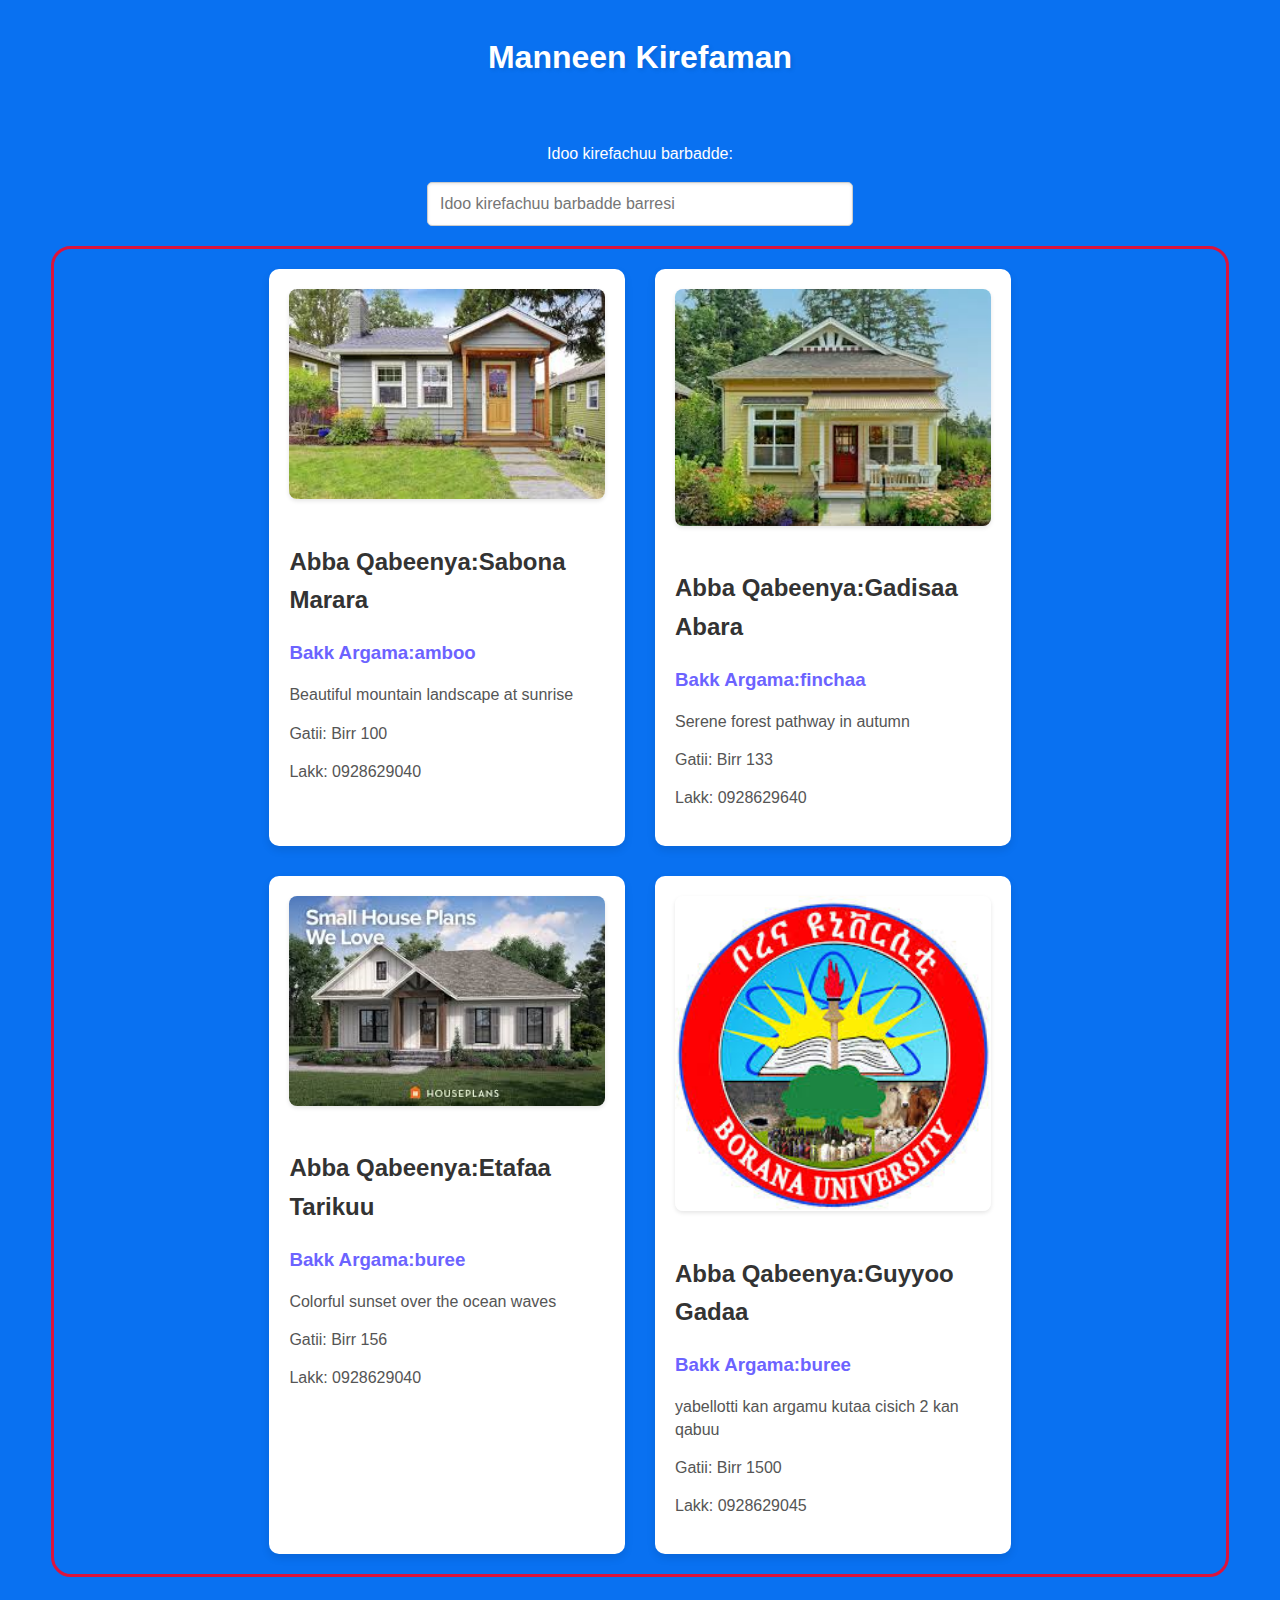
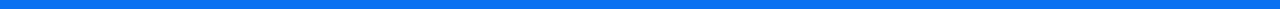
==== index.html @ 8cd9c764 "added" ====
<!DOCTYPE html>  
<html lang="en">  
<head>  
    <meta charset="UTF-8">  
    <meta name="viewport" content="width=device-width, initial-scale=1.0">  
    <title>Mannen Kireefaman</title>  
    <style>  
        body {  
            font-family: 'Arial', sans-serif;  
            background-color: #0971f1;  
            color: #fffdfd;  
            line-height: 1.6;  
            margin: 0;  
            padding: 0;  
            display: flex;  
            flex-direction: column;  
            align-items: center; /* Center content horizontally */  
        }  
        h1 {  
            text-align: center;  
            margin-top: 2rem;  
            color: white; 
            text-shadow: 2px 2px 4px rgba(0, 0, 0, 0.1); /* Subtle text shadow */  
        }  
        #search-container {  
            margin: 20px;  
            width: 90%; /* Adjust width for responsiveness */  
            max-width: 600px; /* Limit maximum width */  
            display: flex;  
            flex-direction: column;  
            align-items: center;  
        }  
        #search-container label {  
            margin-bottom: 0.5rem;  
            font-weight: bold;  
            color: #555;  
        }  
        #place-search {  
            padding: 0.75rem;  
            border: 1px solid #ccc;  
            border-radius: 5px;  
            width: 100%;  
            max-width: 400px;  
            font-size: 1rem;  
            box-shadow: inset 0 1px 3px rgba(0, 0, 0, 0.1);  
            transition: border-color 0.2s ease-in-out, box-shadow 0.2s ease-in-out;  
        }  
        #place-search:focus {  
            border-color: #6c63ff;  
            outline: none;  
            box-shadow: 0 0 5px rgba(108, 99, 255, 0.5);  
        }  
        #content-container {  
            display: flex;  
            flex-wrap: wrap;  
            justify-content: center; /* Distribute items evenly */  
            width: 90%;  
            max-width: 1200px;  
            margin-bottom: 2rem; 
            border: 3px solid crimson; 
            padding: 5px 10px;
            border-radius: 20px;
        }  
        .item-container {  
            background-color: #fff;  
            border-radius: 10px;  
            box-shadow: 0 4px 8px rgba(0, 0, 0, 0.1);  
            margin: 15px;  
            padding: 20px;  
            width: calc(30% - 30px); /* Adjust for spacing, creates three columns */  
            min-width: 300px; /* Ensure a minimum width */  
            transition: transform 0.2s ease-in-out;  
        }  
        .item-container:hover {  
            transform: translateY(-5px);  
            box-shadow: 0 6px 12px rgba(0, 0, 0, 0.15);  
        }  
        .item-image {  
            width: 100%;  
            height: auto;  
            border-radius: 8px;  
            margin-bottom: 1rem;  
            object-fit: cover;   
            box-shadow: 0 2px 4px rgba(0, 0, 0, 0.1);  
        }  
        .item-container h2 {  
            color: #333;  
            margin-bottom: 0.5rem;  
        } 
        label{
            color: white;
        } 
        .item-container h3 {  
            color: #6c63ff; 
            margin-bottom: 0.75rem;  
        }  
        .item-container p {  
            color: #555;  
            line-height: 1.4;  
        }  
        @media (max-width: 768px) {  
            .item-container {  
                width: calc(50% - 30px);   
            }  
        }  
        @media (max-width: 576px) {  
            .item-container {  
                width: 90%;  
            }  
        }   
    </style>  
</head>  
<body>  
    <h1>Manneen Kirefaman</h1>  
    <div id="search-container">  
        <p >Idoo kirefachuu barbadde:</p>  
        <input type="text" id="place-search" placeholder="Idoo kirefachuu barbadde barresi">  
    </div>  
    <div id="content-container"></div>  
    <script>  
        fetch('descriptions.json')  
            .then(response => response.json())  
            .then(data => {  
                let items = data;  
                function generateItemsHtml(items) {  
                    return items.map(item => `  
                        <div class="item-container">  
                            <img class="item-image" src="${item.imagePath}" alt="${item.title}">  
                            <h2> Abba Qabeenya:${item.title}</h2>  
                            <h3> Bakk Argama:${item.place}</h3>  
                            <p>${item.description}</p>  
                            <p>Gatii: Birr ${item.price}</p> 
                            <p>Lakk: ${item.phone} </p>
                        </div>  
                    `).join('');  
                }    
                function renderItems(items) {  
                     document.getElementById('content-container').innerHTML = generateItemsHtml(items);  
                }  
                renderItems(items);  
                document.getElementById('place-search').addEventListener('input', function() {  
                    const searchTerm = this.value.toLowerCase();  
                    const filteredItems = data.filter(item => item.place.toLowerCase().includes(searchTerm));  
                    renderItems(filteredItems);  
                });  
            })  
            .catch(error => console.error('Error loading data:', error));  
    </script>  
</body>  
</html>
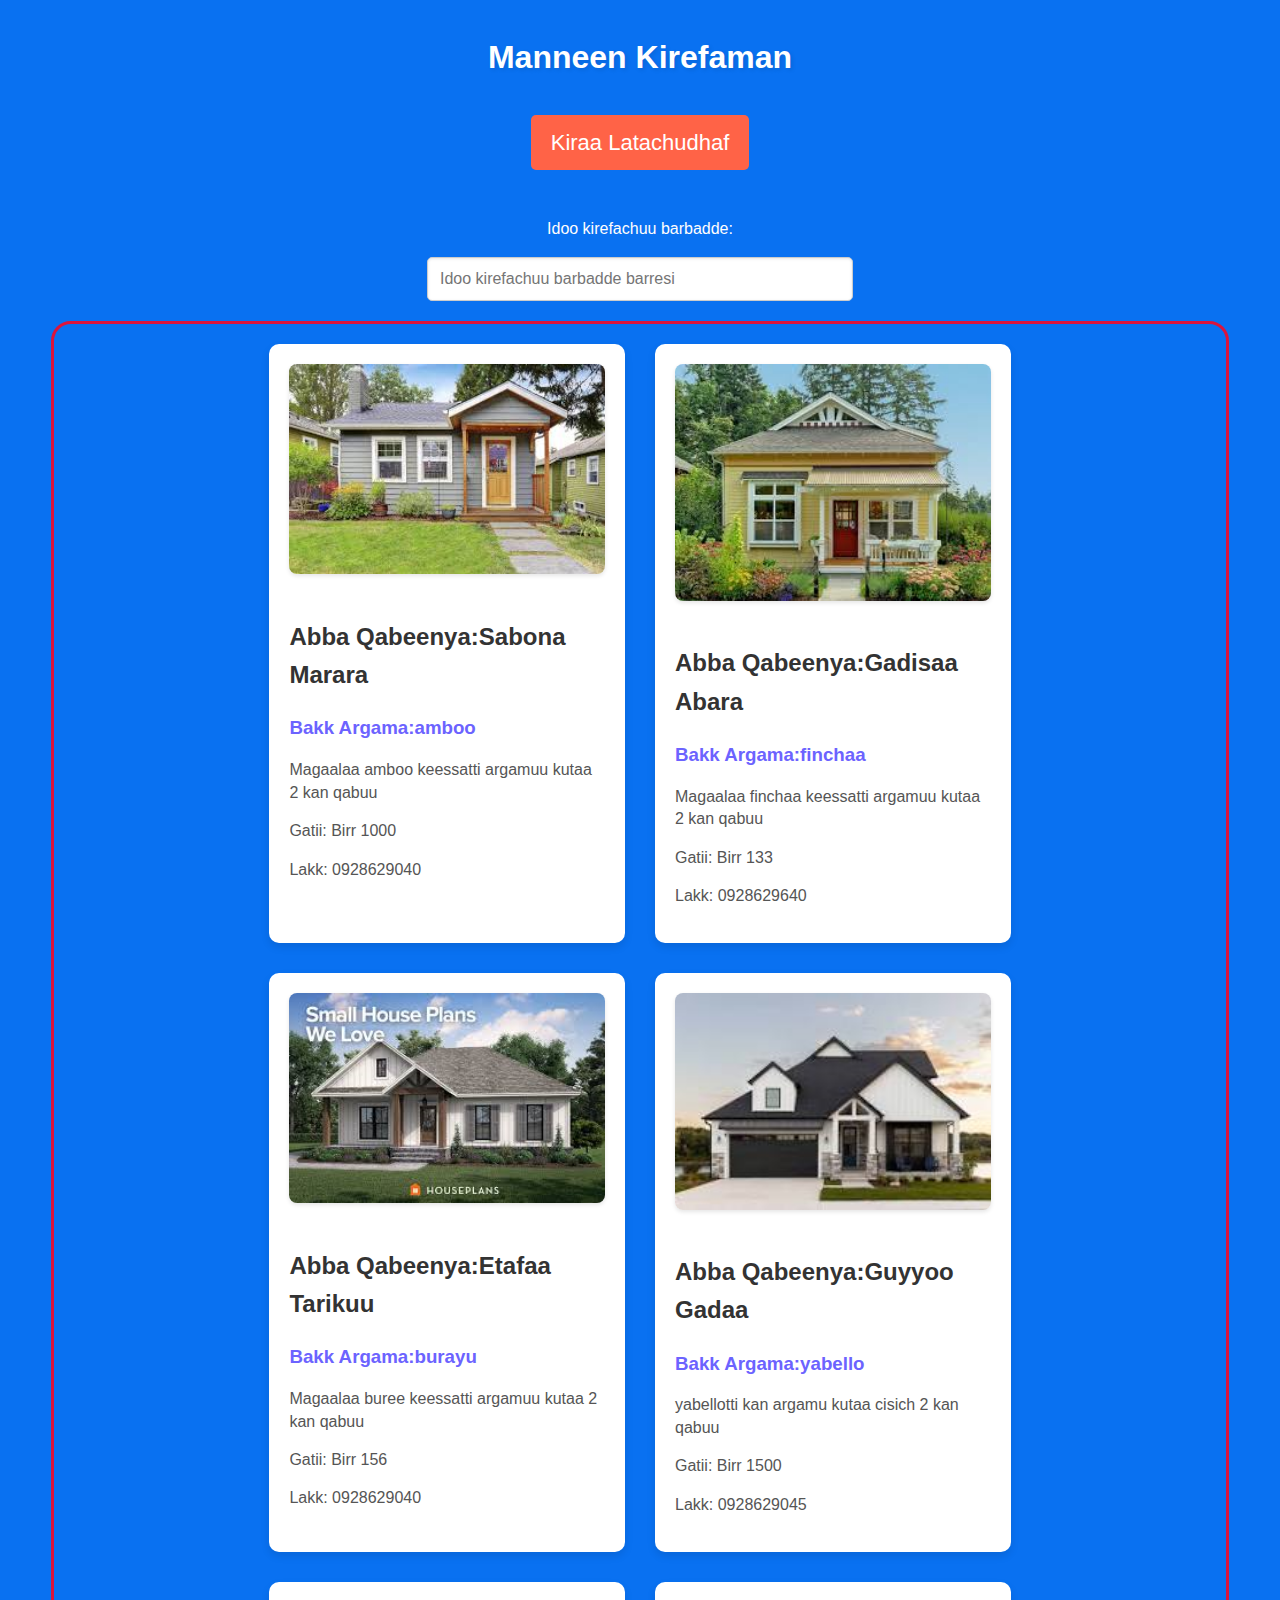
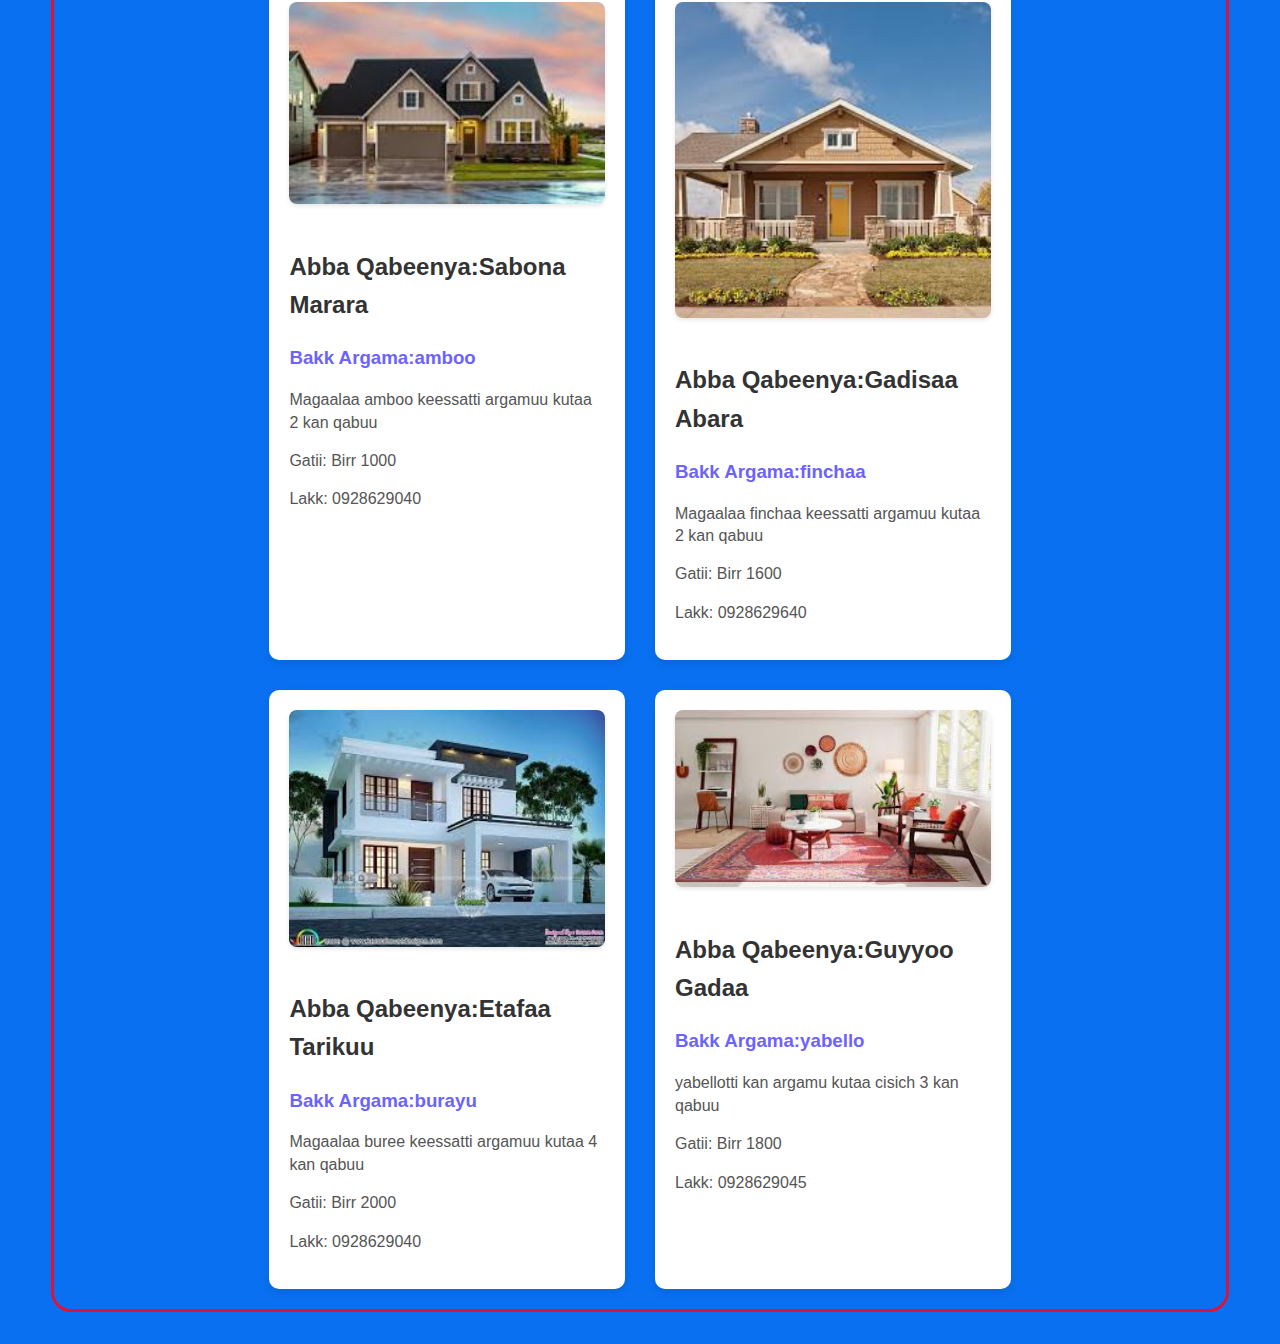
==== commit 97a2c2be: "added" ====
--- a/index.html
+++ b/index.html
@@ -16,6 +16,17 @@
             flex-direction: column;  
             align-items: center; /* Center content horizontally */  
         }  
+        a{
+            background-color: tomato;
+            color: white;
+        text-decoration: none;
+        padding: 10px 20px;
+        border-radius: 5px;
+        margin: 10px;
+        border: none;
+        font-size: 22px;
+
+        }
         h1 {  
             text-align: center;  
             margin-top: 2rem;  
@@ -111,7 +122,8 @@
     </style>  
 </head>  
 <body>  
-    <h1>Manneen Kirefaman</h1>  
+    <h1>Manneen Kirefaman</h1> 
+ <a href="https://forms.gle/74eE5yvAygZg1Eqk9">Kiraa Latachudhaf</a>
     <div id="search-container">  
         <p >Idoo kirefachuu barbadde:</p>  
         <input type="text" id="place-search" placeholder="Idoo kirefachuu barbadde barresi">  
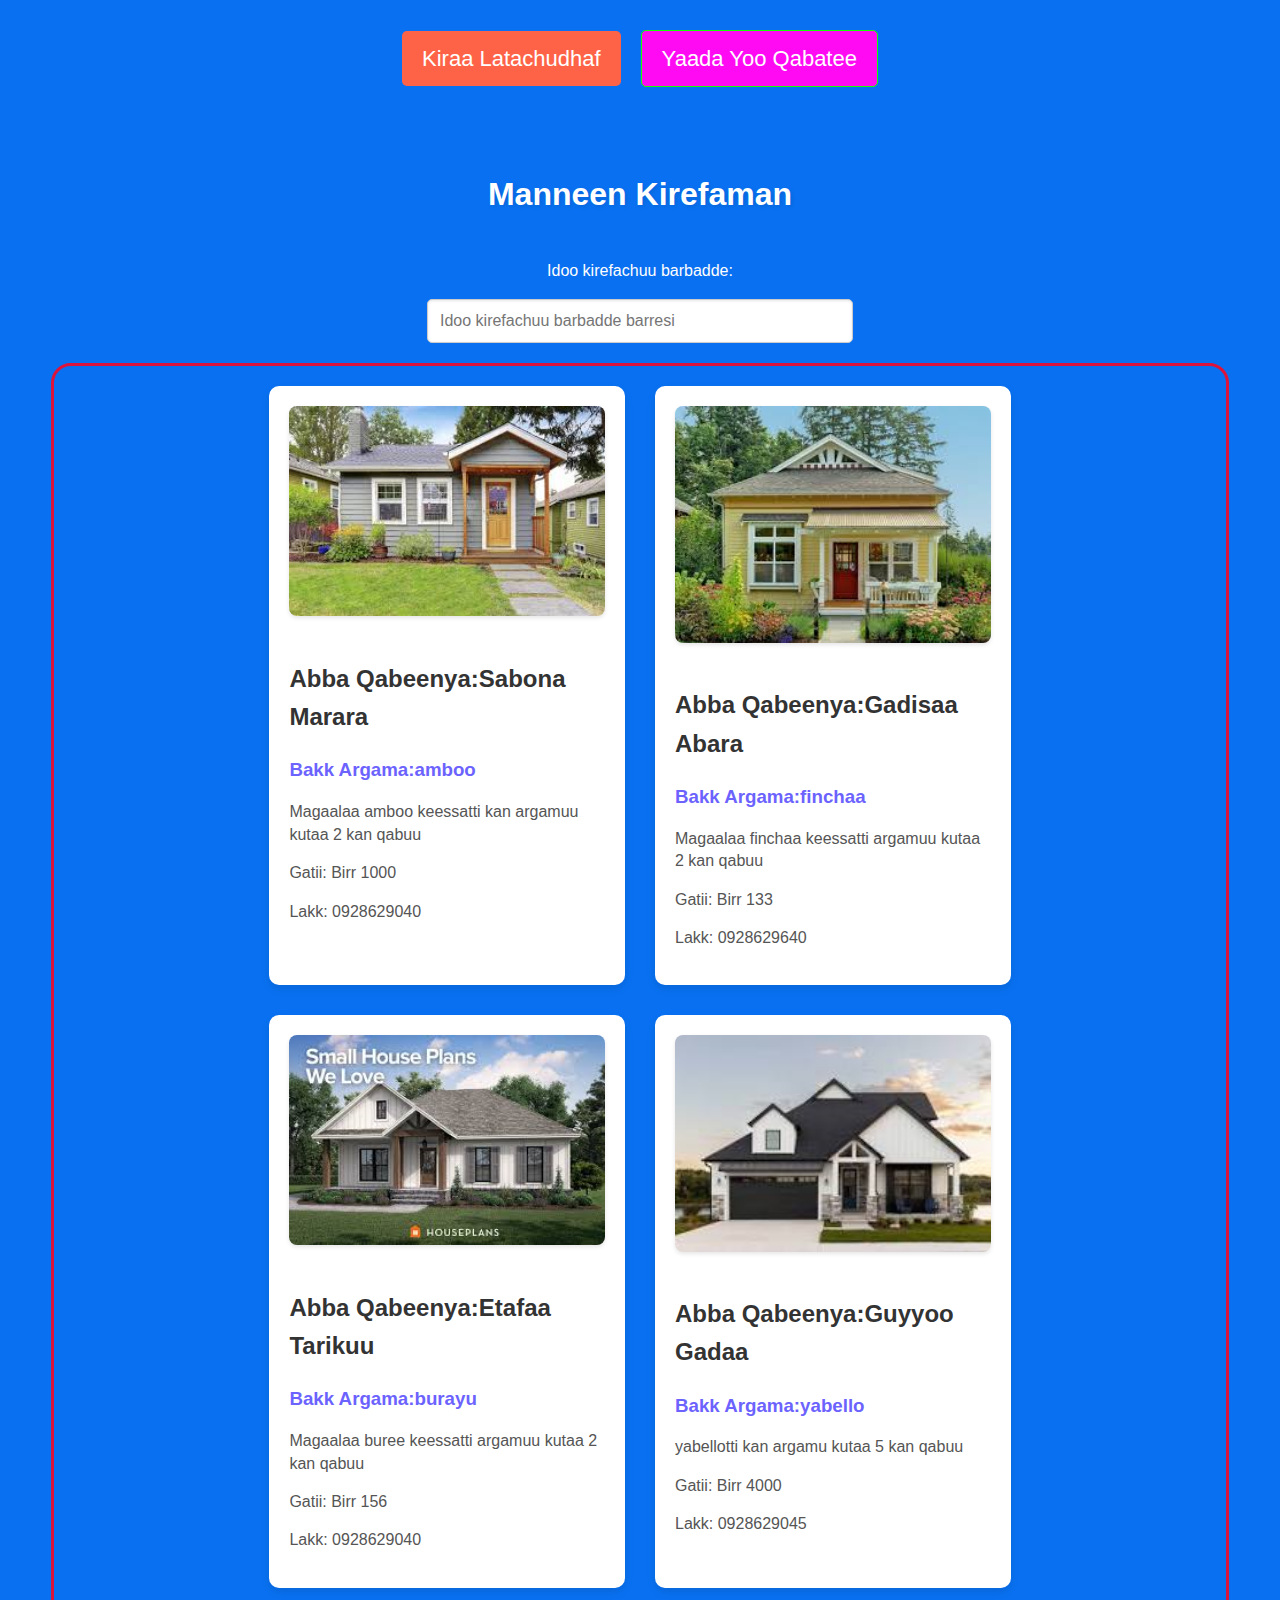
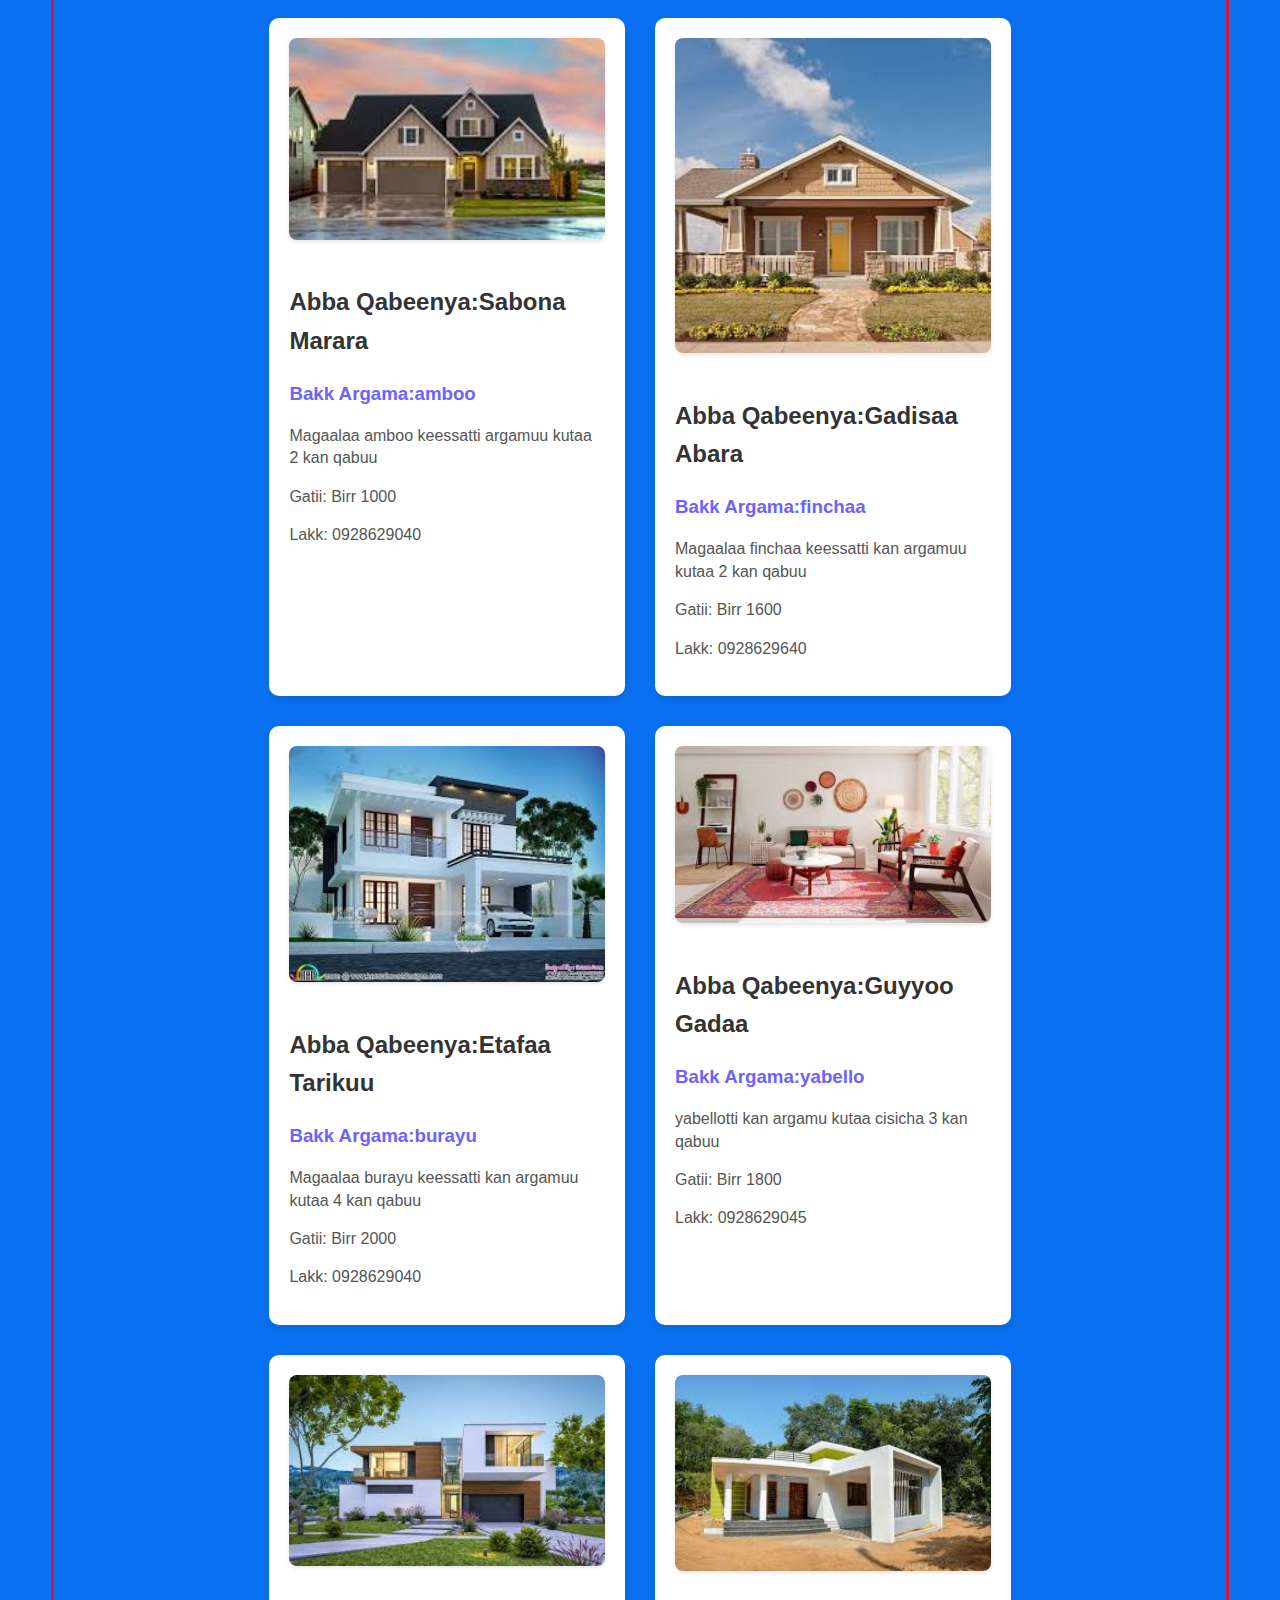
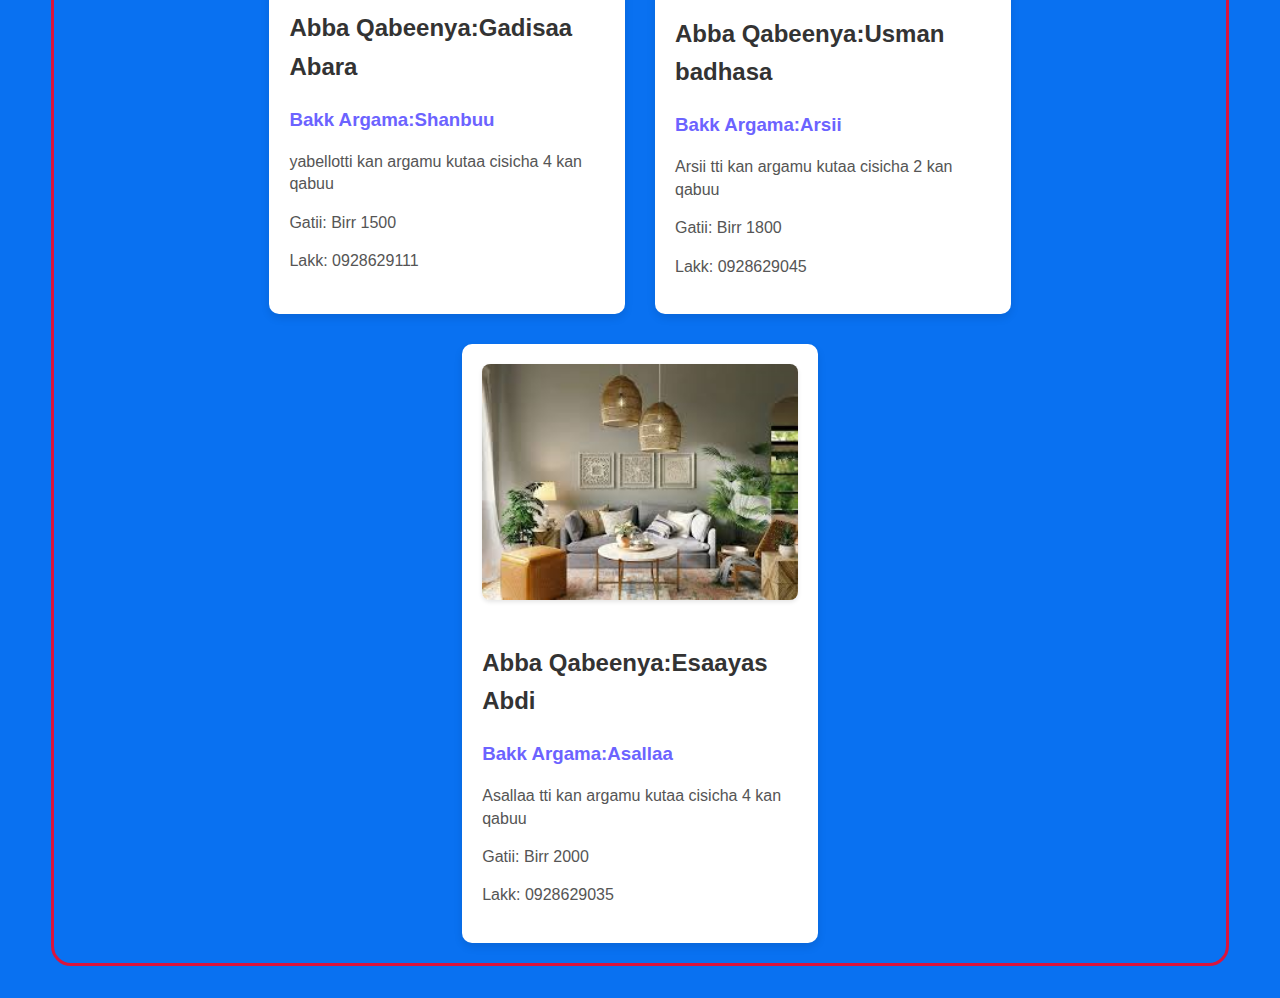
==== commit a9712b9e: "first commit" ====
--- a/index.html
+++ b/index.html
@@ -86,6 +86,27 @@
             transform: translateY(-5px);  
             box-shadow: 0 6px 12px rgba(0, 0, 0, 0.15);  
         }  
+        .yaada{
+            background-color: #ff0af3;
+            color: white;
+            border: 1px solid rgb(22, 255, 5);
+            
+            border-radius: 5px;
+        }   
+        .yaada:hover{
+            background-color: hsl(7, 100%, 52%);
+            color: white;
+            border: 1px solid hsl(53, 100%, 51%);
+            padding: 10px 20px; 
+            border-radius: 20px;
+        } 
+        .list-ittem{
+            display: flex;
+            justify-content: center;
+            align-items: center;
+            margin: 20px;
+
+        }
         .item-image {  
             width: 100%;  
             height: auto;  
@@ -122,9 +143,15 @@
     </style>  
 </head>  
 <body>  
-    <h1>Manneen Kirefaman</h1> 
+   
+    <div class="list-ittem">
+
+    
  <a href="https://forms.gle/74eE5yvAygZg1Eqk9">Kiraa Latachudhaf</a>
+    <a class="yaada" href="contact.html">Yaada Yoo Qabatee</a>
+    </div>
     <div id="search-container">  
+        <h1>Manneen Kirefaman</h1> 
         <p >Idoo kirefachuu barbadde:</p>  
         <input type="text" id="place-search" placeholder="Idoo kirefachuu barbadde barresi">  
     </div>  
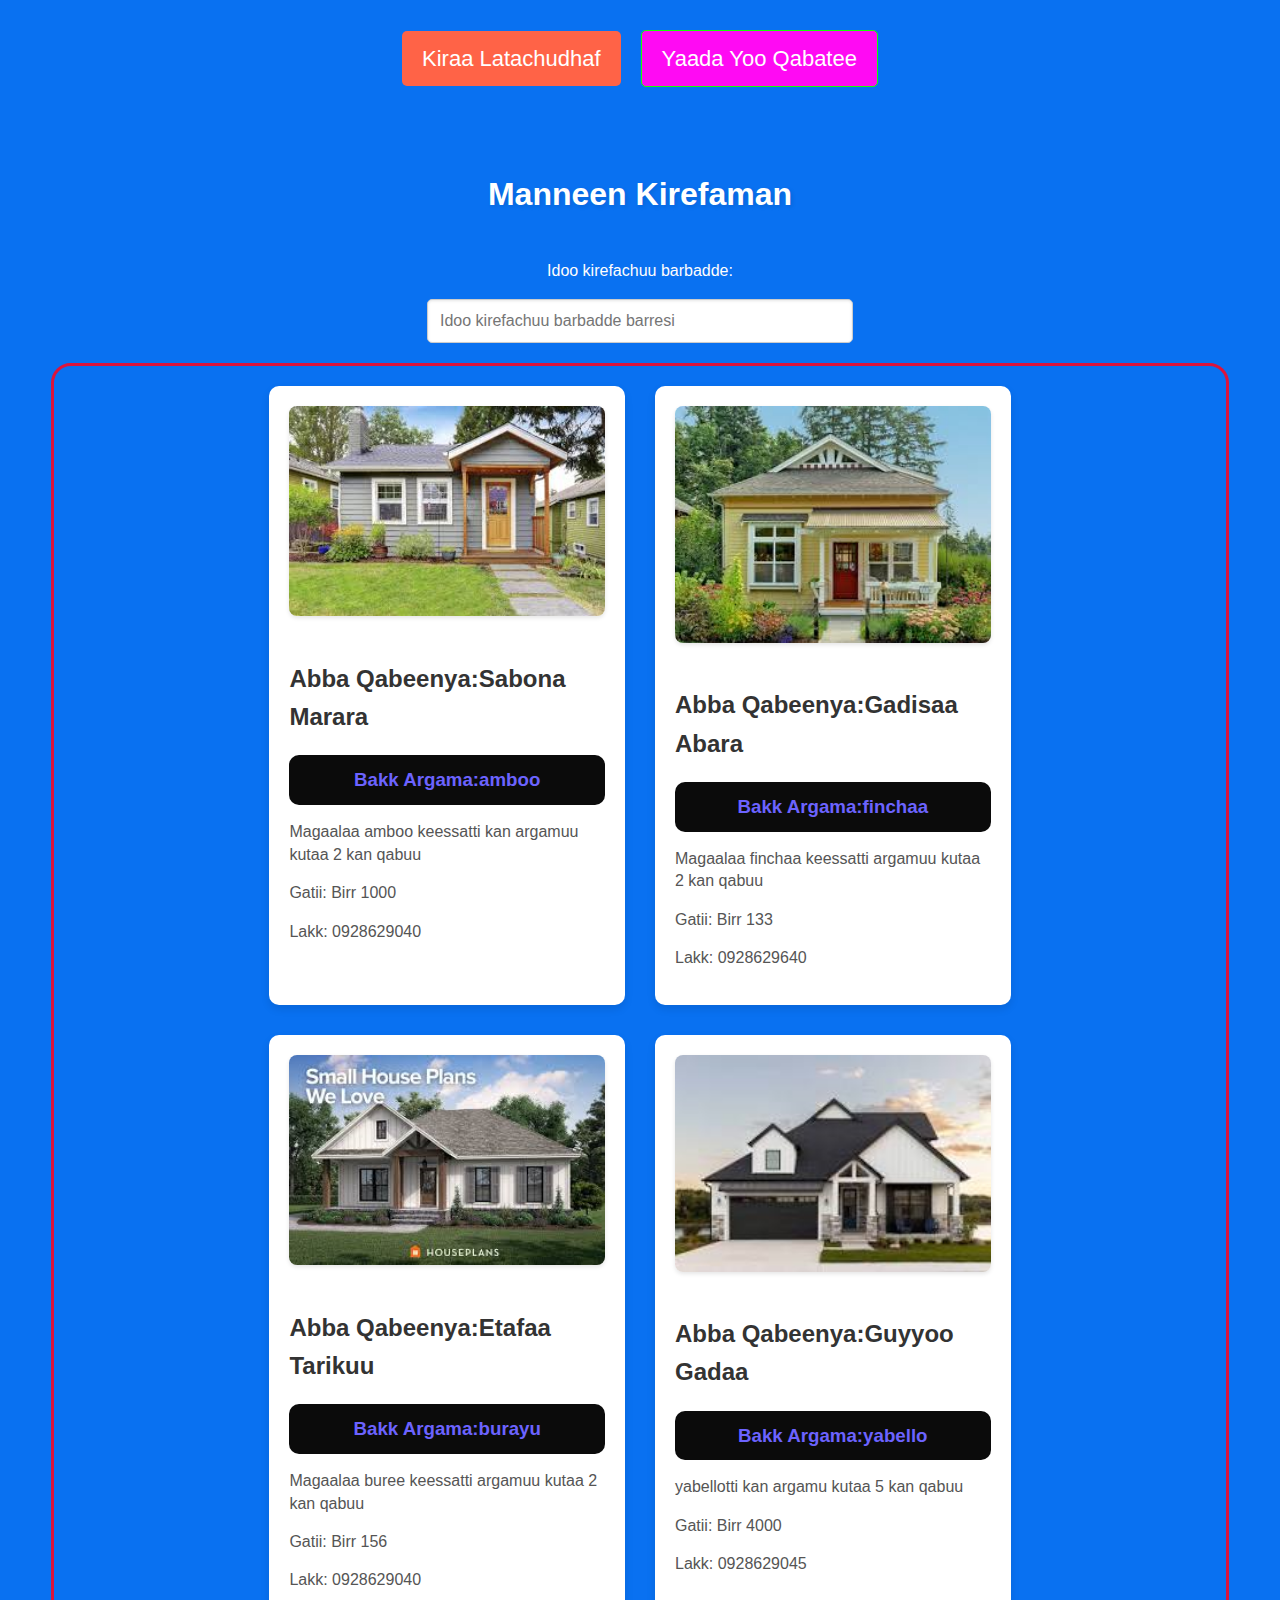
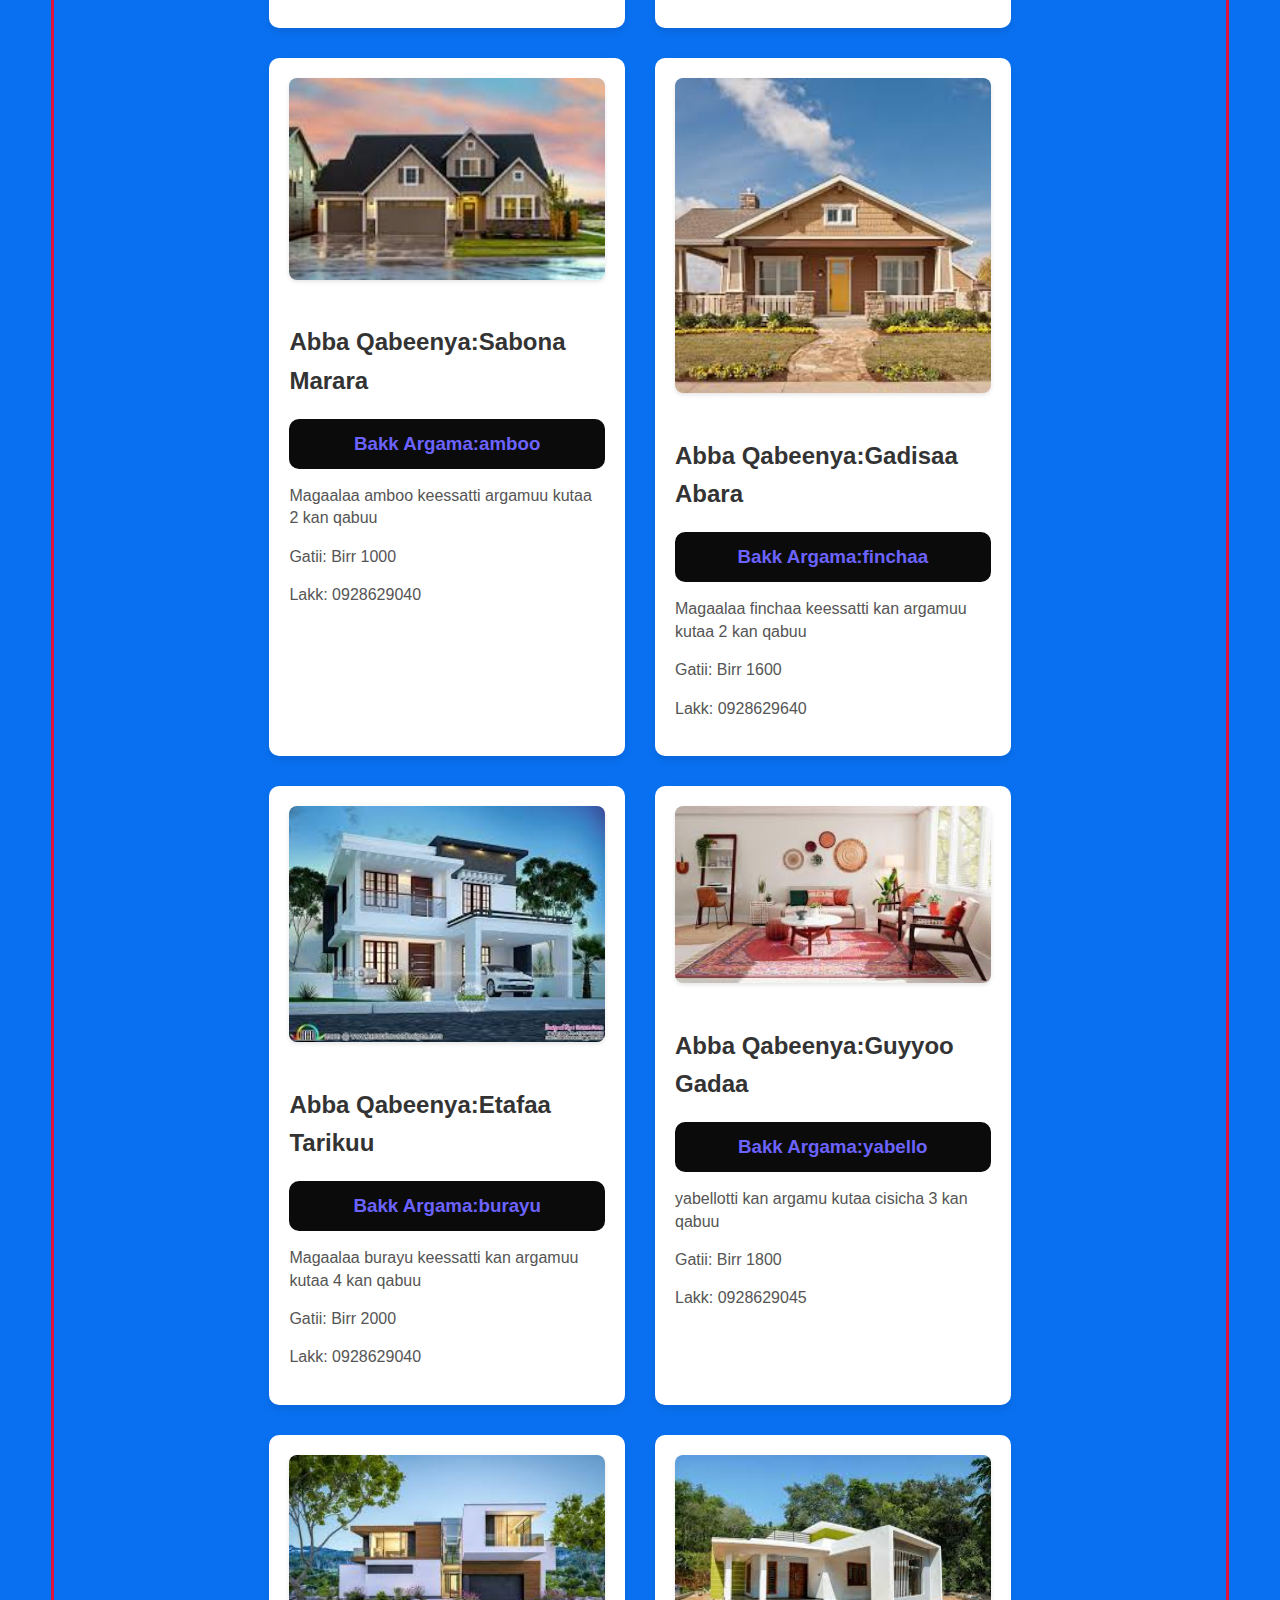
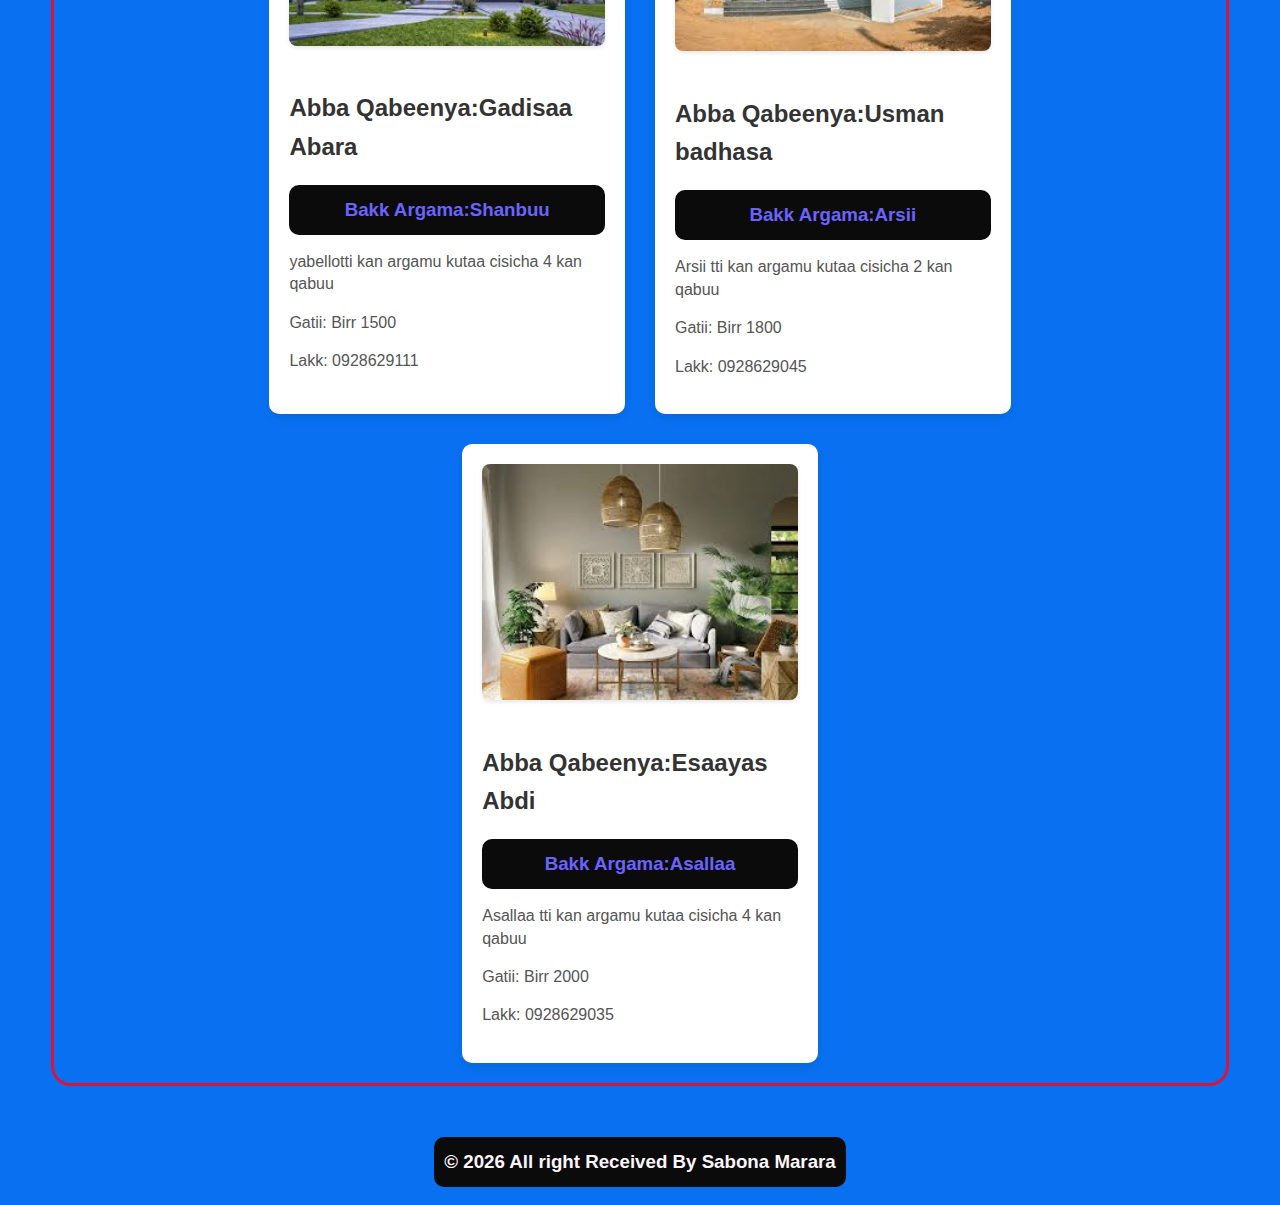
==== commit 8b422b27: "first commit" ====
--- a/index.html
+++ b/index.html
@@ -1,168 +1,194 @@
-<!DOCTYPE html>  
-<html lang="en">  
-<head>  
-    <meta charset="UTF-8">  
-    <meta name="viewport" content="width=device-width, initial-scale=1.0">  
-    <title>Mannen Kireefaman</title>  
-    <style>  
-        body {  
-            font-family: 'Arial', sans-serif;  
-            background-color: #0971f1;  
-            color: #fffdfd;  
-            line-height: 1.6;  
-            margin: 0;  
-            padding: 0;  
-            display: flex;  
-            flex-direction: column;  
-            align-items: center; /* Center content horizontally */  
-        }  
-        a{
-            background-color: tomato;
-            color: white;
+<!DOCTYPE html>
+<html lang="en">
+  <head>
+    <meta charset="UTF-8" />
+    <meta name="viewport" content="width=device-width, initial-scale=1.0" />
+    <title>Mannen Kireefaman</title>
+    <style>
+      body {
+        font-family: "Arial", sans-serif;
+        background-color: #0971f1;
+        color: #fffdfd;
+        line-height: 1.6;
+        margin: 0;
+        padding: 0;
+        display: flex;
+        flex-direction: column;
+        align-items: center; /* Center content horizontally */
+      }
+      a {
+        background-color: tomato;
+        color: white;
         text-decoration: none;
         padding: 10px 20px;
         border-radius: 5px;
         margin: 10px;
         border: none;
         font-size: 22px;
+      }
+      h1 {
+        text-align: center;
+        margin-top: 2rem;
+        color: white;
+        text-shadow: 2px 2px 4px rgba(0, 0, 0, 0.1); /* Subtle text shadow */
+      }
+      #search-container {
+        margin: 20px;
+        width: 90%; /* Adjust width for responsiveness */
+        max-width: 600px; /* Limit maximum width */
+        display: flex;
+        flex-direction: column;
+        align-items: center;
+      }
+      #search-container label {
+        margin-bottom: 0.5rem;
+        font-weight: bold;
+        color: #555;
+      }
+      #place-search {
+        padding: 0.75rem;
+        border: 1px solid #ccc;
+        border-radius: 5px;
+        width: 100%;
+        max-width: 400px;
+        font-size: 1rem;
+        box-shadow: inset 0 1px 3px rgba(0, 0, 0, 0.1);
+        transition: border-color 0.2s ease-in-out, box-shadow 0.2s ease-in-out;
+      }
+      #place-search:focus {
+        border-color: #6c63ff;
+        outline: none;
+        box-shadow: 0 0 5px rgba(108, 99, 255, 0.5);
+      }
+      #content-container {
+        display: flex;
+        flex-wrap: wrap;
+        justify-content: center; /* Distribute items evenly */
+        width: 90%;
+        max-width: 1200px;
+        margin-bottom: 2rem;
+        border: 3px solid crimson;
+        padding: 5px 10px;
+        border-radius: 20px;
+      }
+      .item-container {
+        background-color: #fff;
+        border-radius: 10px;
+        box-shadow: 0 4px 8px rgba(0, 0, 0, 0.1);
+        margin: 15px;
+        padding: 20px;
+        width: calc(30% - 30px); /* Adjust for spacing, creates three columns */
+        min-width: 300px; /* Ensure a minimum width */
+        transition: transform 0.2s ease-in-out;
+      }
+      .item-container:hover {
+        transform: translateY(-5px);
+        box-shadow: 0 6px 12px rgba(0, 0, 0, 0.15);
+      }
+      .yaada {
+        background-color: #ff0af3;
+        color: white;
+        border: 1px solid rgb(22, 255, 5);
 
-        }
-        h1 {  
-            text-align: center;  
-            margin-top: 2rem;  
-            color: white; 
-            text-shadow: 2px 2px 4px rgba(0, 0, 0, 0.1); /* Subtle text shadow */  
-        }  
-        #search-container {  
-            margin: 20px;  
-            width: 90%; /* Adjust width for responsiveness */  
-            max-width: 600px; /* Limit maximum width */  
-            display: flex;  
-            flex-direction: column;  
-            align-items: center;  
-        }  
-        #search-container label {  
-            margin-bottom: 0.5rem;  
-            font-weight: bold;  
-            color: #555;  
-        }  
-        #place-search {  
-            padding: 0.75rem;  
-            border: 1px solid #ccc;  
-            border-radius: 5px;  
-            width: 100%;  
-            max-width: 400px;  
-            font-size: 1rem;  
-            box-shadow: inset 0 1px 3px rgba(0, 0, 0, 0.1);  
-            transition: border-color 0.2s ease-in-out, box-shadow 0.2s ease-in-out;  
-        }  
-        #place-search:focus {  
-            border-color: #6c63ff;  
-            outline: none;  
-            box-shadow: 0 0 5px rgba(108, 99, 255, 0.5);  
-        }  
-        #content-container {  
-            display: flex;  
-            flex-wrap: wrap;  
-            justify-content: center; /* Distribute items evenly */  
-            width: 90%;  
-            max-width: 1200px;  
-            margin-bottom: 2rem; 
-            border: 3px solid crimson; 
-            padding: 5px 10px;
-            border-radius: 20px;
-        }  
-        .item-container {  
-            background-color: #fff;  
-            border-radius: 10px;  
-            box-shadow: 0 4px 8px rgba(0, 0, 0, 0.1);  
-            margin: 15px;  
-            padding: 20px;  
-            width: calc(30% - 30px); /* Adjust for spacing, creates three columns */  
-            min-width: 300px; /* Ensure a minimum width */  
-            transition: transform 0.2s ease-in-out;  
-        }  
-        .item-container:hover {  
-            transform: translateY(-5px);  
-            box-shadow: 0 6px 12px rgba(0, 0, 0, 0.15);  
-        }  
-        .yaada{
-            background-color: #ff0af3;
-            color: white;
-            border: 1px solid rgb(22, 255, 5);
-            
-            border-radius: 5px;
-        }   
-        .yaada:hover{
-            background-color: hsl(7, 100%, 52%);
-            color: white;
-            border: 1px solid hsl(53, 100%, 51%);
-            padding: 10px 20px; 
-            border-radius: 20px;
-        } 
-        .list-ittem{
-            display: flex;
-            justify-content: center;
-            align-items: center;
-            margin: 20px;
-
-        }
-        .item-image {  
-            width: 100%;  
-            height: auto;  
-            border-radius: 8px;  
-            margin-bottom: 1rem;  
-            object-fit: cover;   
-            box-shadow: 0 2px 4px rgba(0, 0, 0, 0.1);  
-        }  
-        .item-container h2 {  
-            color: #333;  
-            margin-bottom: 0.5rem;  
-        } 
-        label{
-            color: white;
-        } 
-        .item-container h3 {  
-            color: #6c63ff; 
-            margin-bottom: 0.75rem;  
-        }  
-        .item-container p {  
-            color: #555;  
-            line-height: 1.4;  
-        }  
-        @media (max-width: 768px) {  
-            .item-container {  
-                width: calc(50% - 30px);   
-            }  
-        }  
-        @media (max-width: 576px) {  
-            .item-container {  
-                width: 90%;  
-            }  
-        }   
-    </style>  
-</head>  
-<body>  
-   
+        border-radius: 5px;
+      }
+      .yaada:hover {
+        background-color: hsl(7, 100%, 52%);
+        color: white;
+        border: 1px solid hsl(53, 100%, 51%);
+        padding: 10px 20px;
+        border-radius: 20px;
+      }
+      .list-ittem {
+        display: flex;
+        justify-content: center;
+        align-items: center;
+        margin: 20px;
+      }
+      .item-image {
+        width: 100%;
+        height: auto;
+        border-radius: 8px;
+        margin-bottom: 1rem;
+        object-fit: cover;
+        box-shadow: 0 2px 4px rgba(0, 0, 0, 0.1);
+      }
+      .item-container h2 {
+        color: #333;
+        margin-bottom: 0.5rem;
+      }
+      label {
+        color: white;
+      }
+      .item-container h3 {
+        color: #6c63ff;
+        margin-bottom: 0.75rem;
+      }
+      h3{
+        color: rgb(253, 245, 253);
+        text-align: center;
+        background-color: #0b0b0b;
+        padding: 10px 10px;
+        border-radius: 10px;
+      }
+      .item-container p {
+        color: #555;
+        line-height: 1.4;
+      }
+      @media (max-width: 768px) {
+        .item-container {
+          width: calc(50% - 30px);
+        }
+      }
+      @media (max-width: 576px) {
+        .item-container {
+          width: 90%;
+        }
+        .list-ittem a {
+       
+          gap: 10px;
+          margin: 0;
+         
+          font-family: 16px;
+          padding: 0;
+          border: 1px solid #ff0af3;
+        }
+        .list-ittem a:hover {
+          margin: 0;
+          font-family: 16px;
+          padding: 0;
+          border: 1px solid #0aff27;
+          color: white;
+        }
+      }
+    </style>
+  </head>
+  <body>
     <div class="list-ittem">
-
-    
- <a href="https://forms.gle/74eE5yvAygZg1Eqk9">Kiraa Latachudhaf</a>
-    <a class="yaada" href="contact.html">Yaada Yoo Qabatee</a>
+      <a href="https://forms.gle/74eE5yvAygZg1Eqk9">Kiraa Latachudhaf</a>
+      <a class="yaada" href="contact.html">Yaada Yoo Qabatee</a>
     </div>
-    <div id="search-container">  
-        <h1>Manneen Kirefaman</h1> 
-        <p >Idoo kirefachuu barbadde:</p>  
-        <input type="text" id="place-search" placeholder="Idoo kirefachuu barbadde barresi">  
-    </div>  
-    <div id="content-container"></div>  
-    <script>  
-        fetch('descriptions.json')  
-            .then(response => response.json())  
-            .then(data => {  
-                let items = data;  
-                function generateItemsHtml(items) {  
-                    return items.map(item => `  
+    <div id="search-container">
+      <h1>Manneen Kirefaman</h1>
+      <p>Idoo kirefachuu barbadde:</p>
+      <input
+        type="text"
+        id="place-search"
+        placeholder="Idoo kirefachuu barbadde barresi"
+      />
+    </div>
+    <div id="content-container"></div>
+    <h3 id="year"></h3>
+    <script>
+        document.getElementById("year").innerHTML = "&copy; " + new Date().getFullYear() + " All right Received By Sabona Marara";
+      fetch("descriptions.json")
+        .then((response) => response.json())
+        .then((data) => {
+          let items = data;
+          function generateItemsHtml(items) {
+            return items
+              .map(
+                (item) => `  
                         <div class="item-container">  
                             <img class="item-image" src="${item.imagePath}" alt="${item.title}">  
                             <h2> Abba Qabeenya:${item.title}</h2>  
@@ -171,19 +197,26 @@
                             <p>Gatii: Birr ${item.price}</p> 
                             <p>Lakk: ${item.phone} </p>
                         </div>  
-                    `).join('');  
-                }    
-                function renderItems(items) {  
-                     document.getElementById('content-container').innerHTML = generateItemsHtml(items);  
-                }  
-                renderItems(items);  
-                document.getElementById('place-search').addEventListener('input', function() {  
-                    const searchTerm = this.value.toLowerCase();  
-                    const filteredItems = data.filter(item => item.place.toLowerCase().includes(searchTerm));  
-                    renderItems(filteredItems);  
-                });  
-            })  
-            .catch(error => console.error('Error loading data:', error));  
-    </script>  
-</body>  
-</html>  +                    `
+              )
+              .join("");
+          }
+          function renderItems(items) {
+            document.getElementById("content-container").innerHTML =
+              generateItemsHtml(items);
+          }
+          renderItems(items);
+          document
+            .getElementById("place-search")
+            .addEventListener("input", function () {
+              const searchTerm = this.value.toLowerCase();
+              const filteredItems = data.filter((item) =>
+                item.place.toLowerCase().includes(searchTerm)
+              );
+              renderItems(filteredItems);
+            });
+        })
+        .catch((error) => console.error("Error loading data:", error));
+    </script>
+  </body>
+</html>
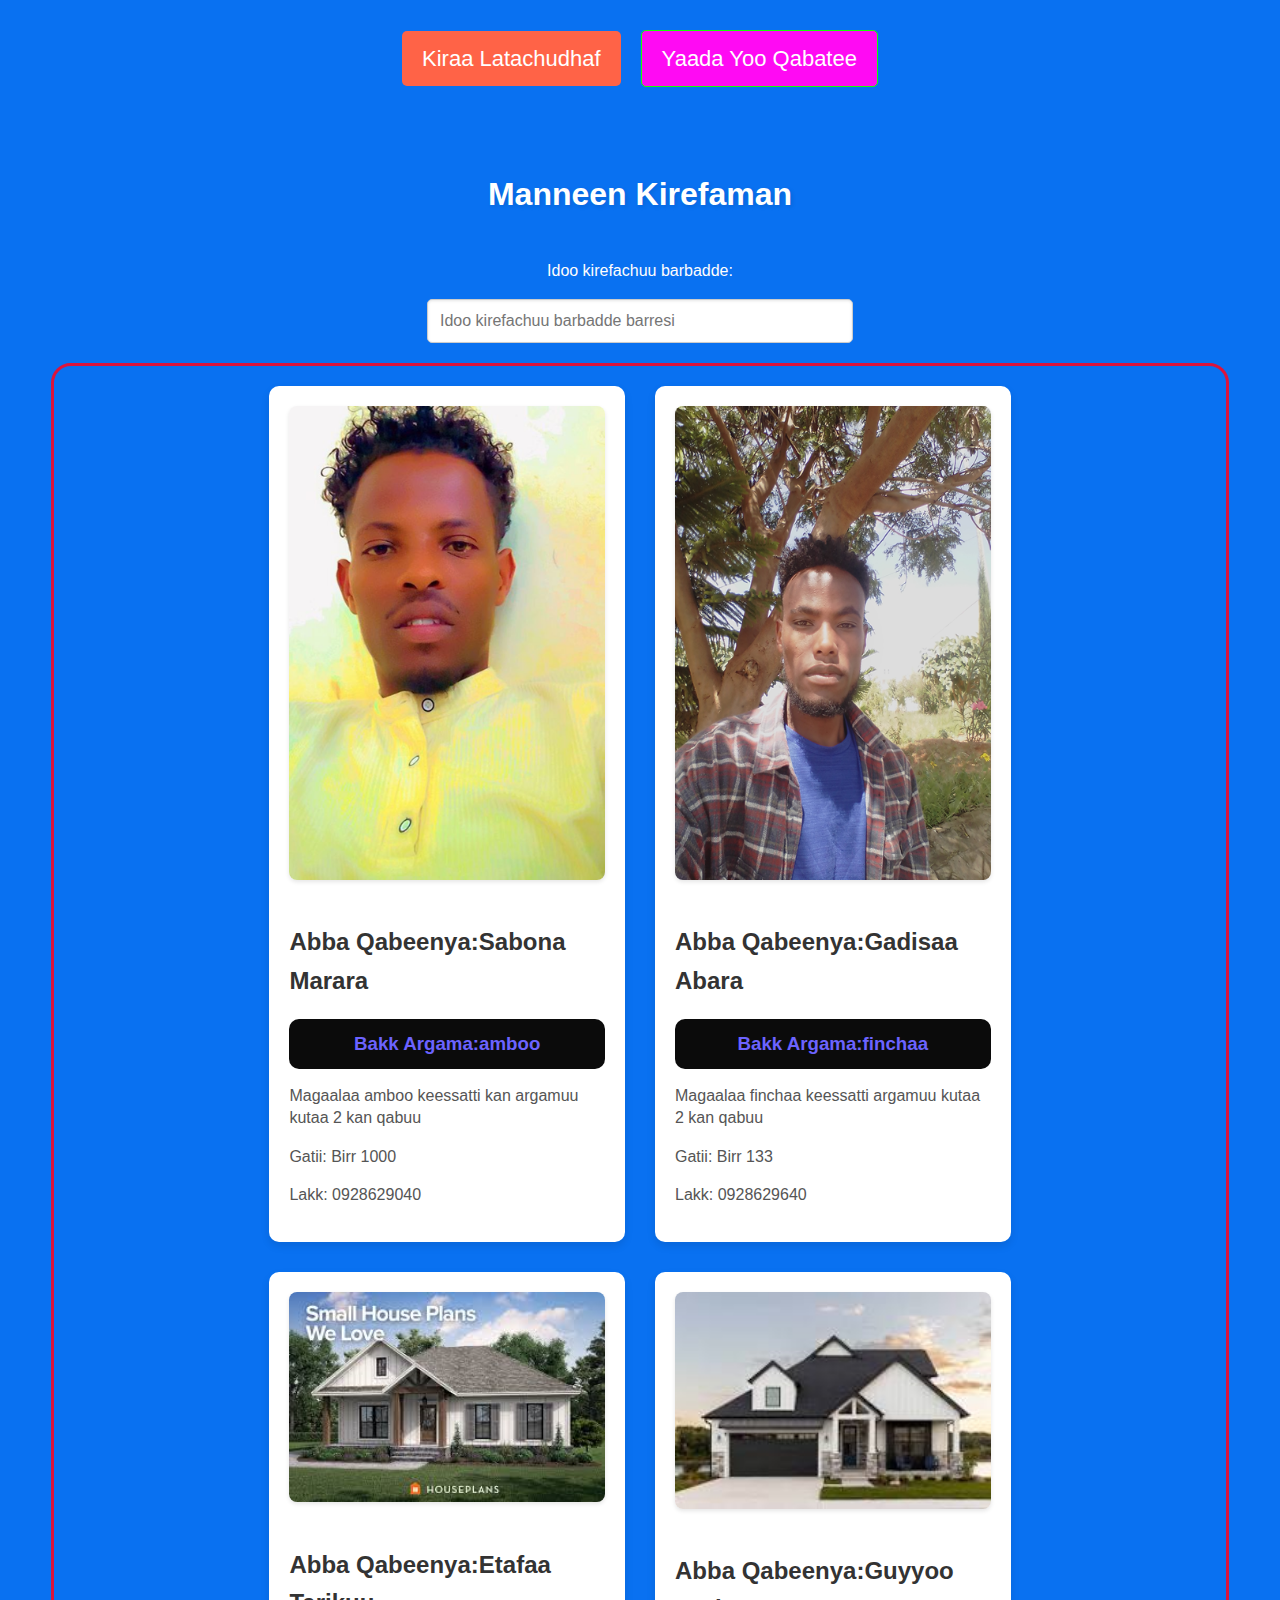
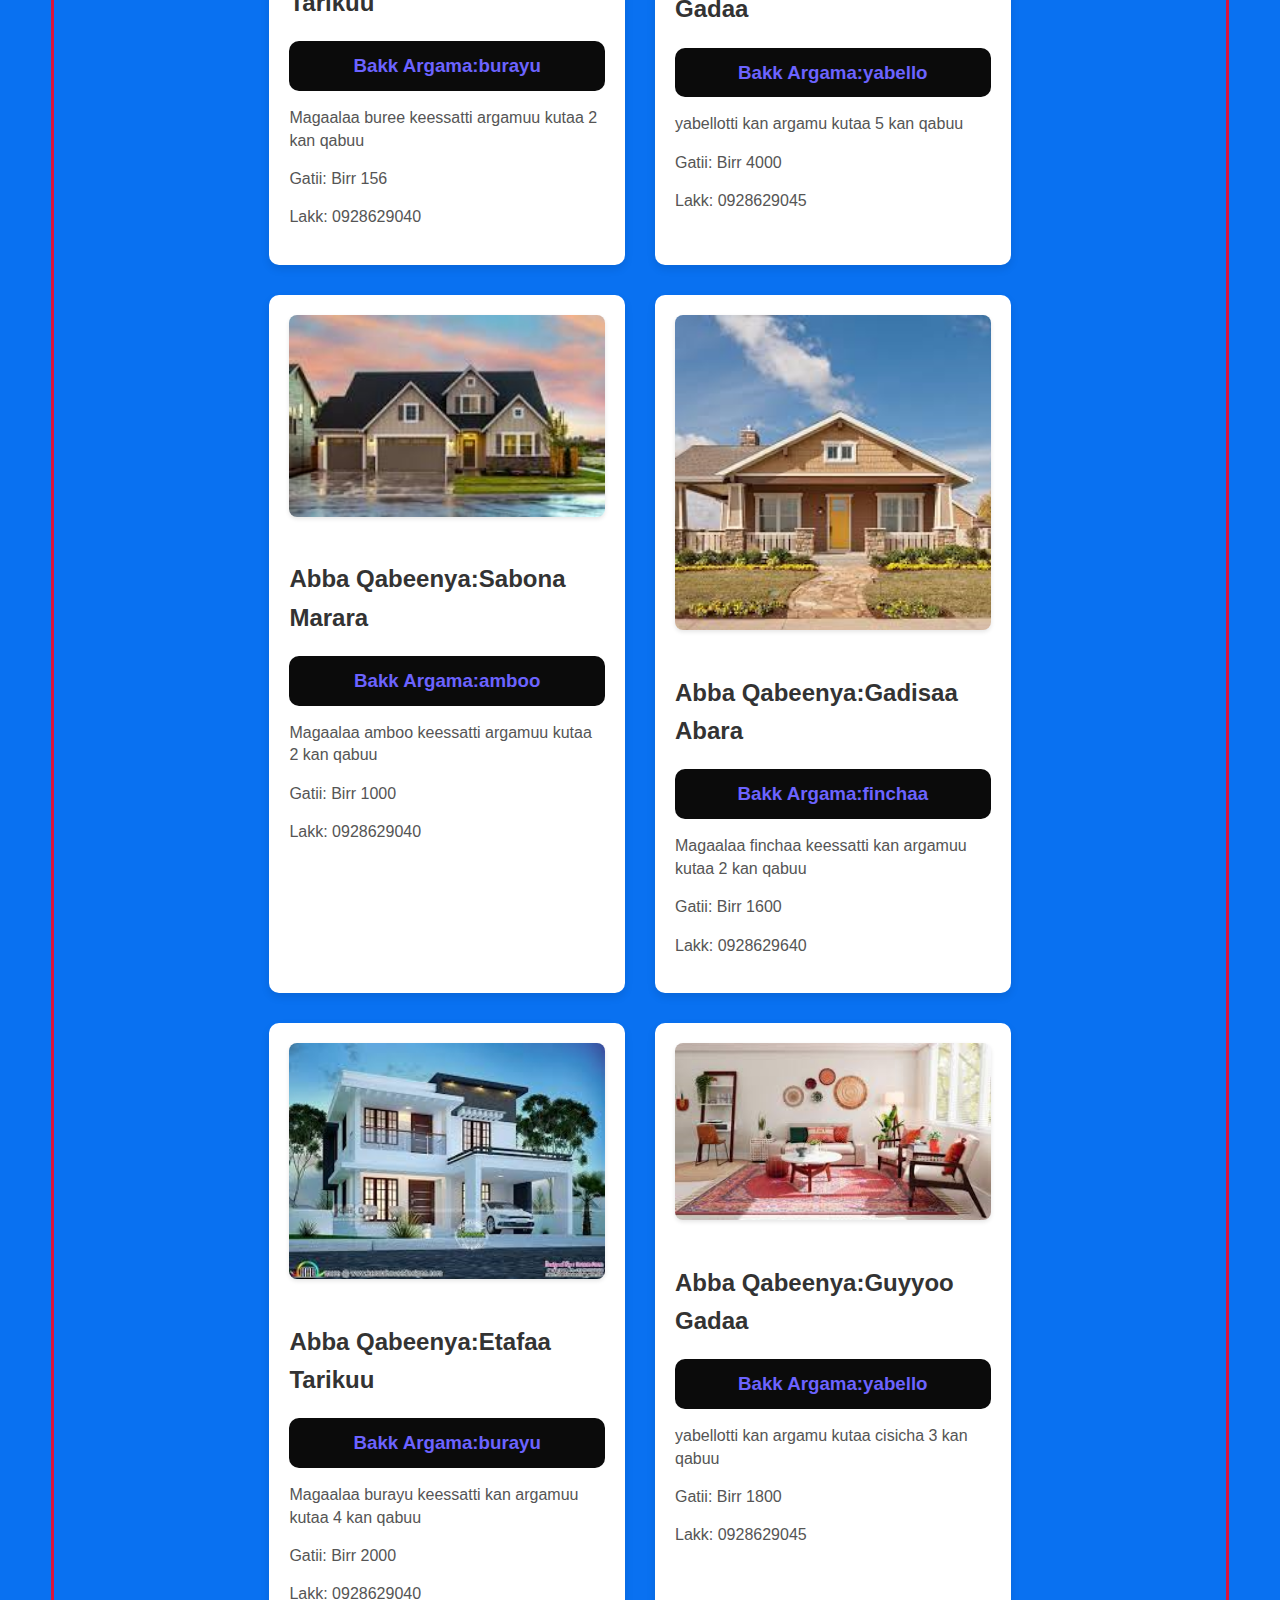
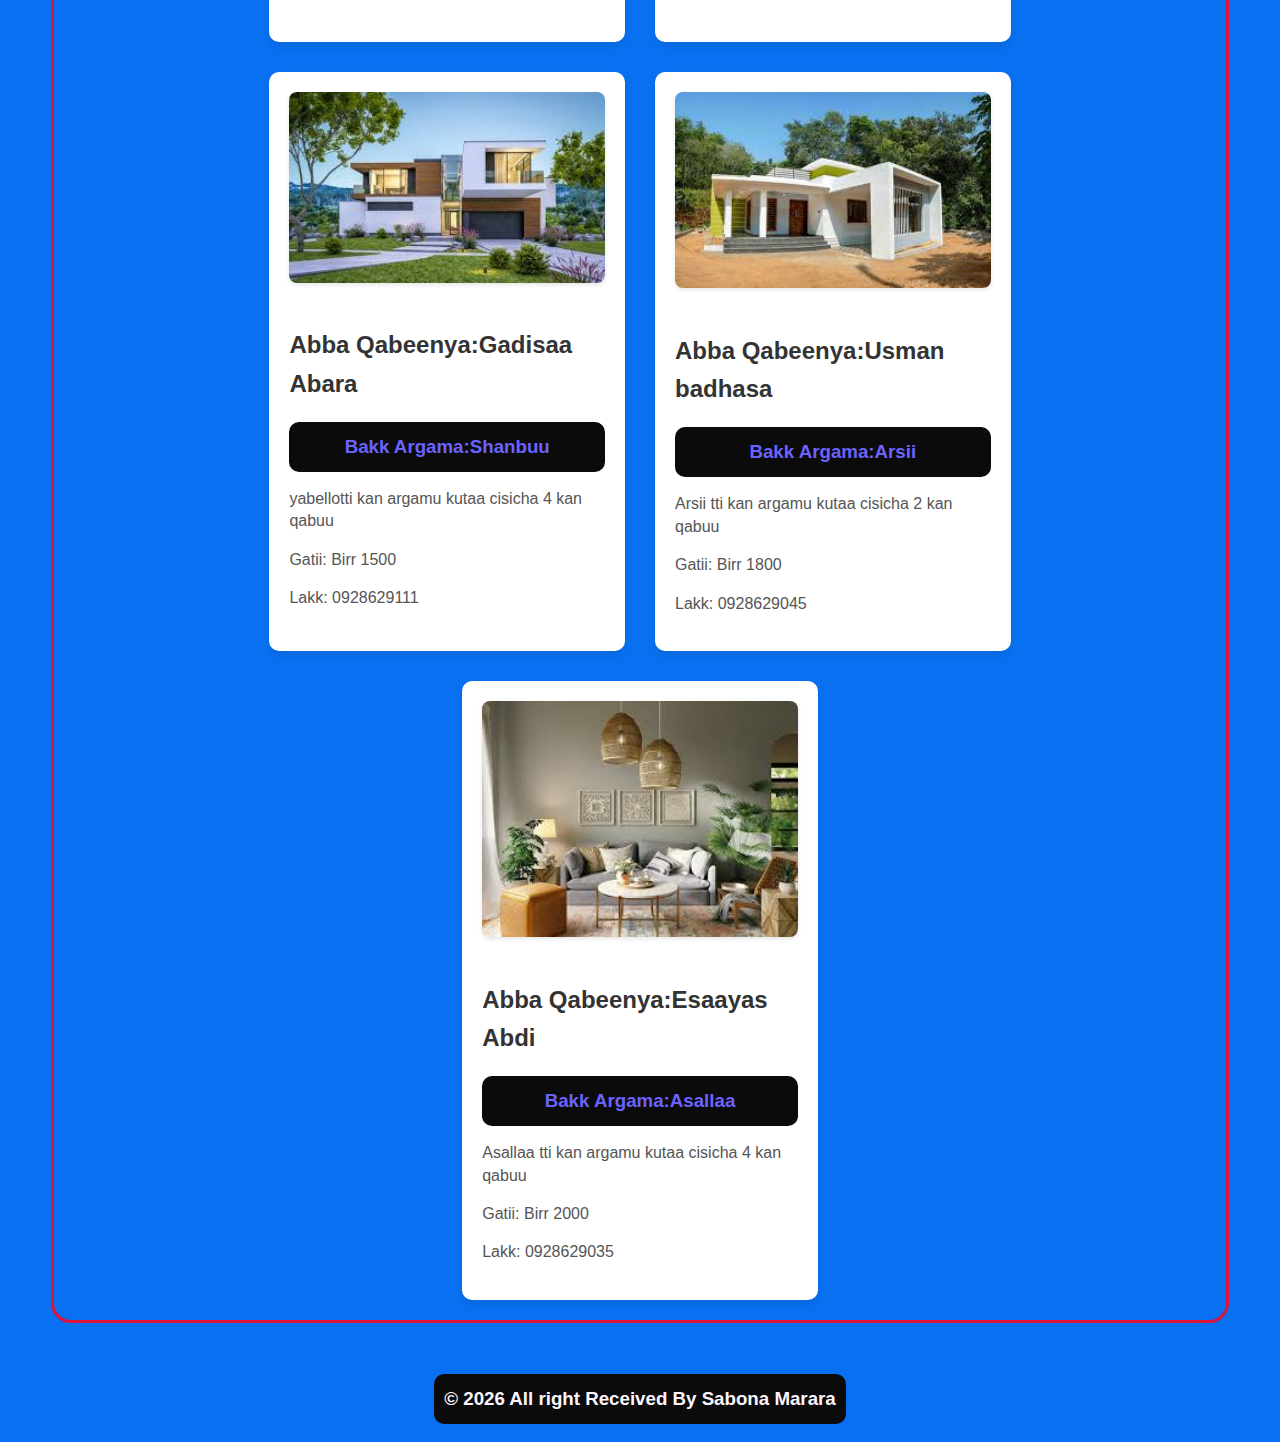
==== commit 65862814: "first commit" ====
--- a/index.html
+++ b/index.html
@@ -4,164 +4,8 @@
     <meta charset="UTF-8" />
     <meta name="viewport" content="width=device-width, initial-scale=1.0" />
     <title>Mannen Kireefaman</title>
-    <style>
-      body {
-        font-family: "Arial", sans-serif;
-        background-color: #0971f1;
-        color: #fffdfd;
-        line-height: 1.6;
-        margin: 0;
-        padding: 0;
-        display: flex;
-        flex-direction: column;
-        align-items: center; /* Center content horizontally */
-      }
-      a {
-        background-color: tomato;
-        color: white;
-        text-decoration: none;
-        padding: 10px 20px;
-        border-radius: 5px;
-        margin: 10px;
-        border: none;
-        font-size: 22px;
-      }
-      h1 {
-        text-align: center;
-        margin-top: 2rem;
-        color: white;
-        text-shadow: 2px 2px 4px rgba(0, 0, 0, 0.1); /* Subtle text shadow */
-      }
-      #search-container {
-        margin: 20px;
-        width: 90%; /* Adjust width for responsiveness */
-        max-width: 600px; /* Limit maximum width */
-        display: flex;
-        flex-direction: column;
-        align-items: center;
-      }
-      #search-container label {
-        margin-bottom: 0.5rem;
-        font-weight: bold;
-        color: #555;
-      }
-      #place-search {
-        padding: 0.75rem;
-        border: 1px solid #ccc;
-        border-radius: 5px;
-        width: 100%;
-        max-width: 400px;
-        font-size: 1rem;
-        box-shadow: inset 0 1px 3px rgba(0, 0, 0, 0.1);
-        transition: border-color 0.2s ease-in-out, box-shadow 0.2s ease-in-out;
-      }
-      #place-search:focus {
-        border-color: #6c63ff;
-        outline: none;
-        box-shadow: 0 0 5px rgba(108, 99, 255, 0.5);
-      }
-      #content-container {
-        display: flex;
-        flex-wrap: wrap;
-        justify-content: center; /* Distribute items evenly */
-        width: 90%;
-        max-width: 1200px;
-        margin-bottom: 2rem;
-        border: 3px solid crimson;
-        padding: 5px 10px;
-        border-radius: 20px;
-      }
-      .item-container {
-        background-color: #fff;
-        border-radius: 10px;
-        box-shadow: 0 4px 8px rgba(0, 0, 0, 0.1);
-        margin: 15px;
-        padding: 20px;
-        width: calc(30% - 30px); /* Adjust for spacing, creates three columns */
-        min-width: 300px; /* Ensure a minimum width */
-        transition: transform 0.2s ease-in-out;
-      }
-      .item-container:hover {
-        transform: translateY(-5px);
-        box-shadow: 0 6px 12px rgba(0, 0, 0, 0.15);
-      }
-      .yaada {
-        background-color: #ff0af3;
-        color: white;
-        border: 1px solid rgb(22, 255, 5);
-
-        border-radius: 5px;
-      }
-      .yaada:hover {
-        background-color: hsl(7, 100%, 52%);
-        color: white;
-        border: 1px solid hsl(53, 100%, 51%);
-        padding: 10px 20px;
-        border-radius: 20px;
-      }
-      .list-ittem {
-        display: flex;
-        justify-content: center;
-        align-items: center;
-        margin: 20px;
-      }
-      .item-image {
-        width: 100%;
-        height: auto;
-        border-radius: 8px;
-        margin-bottom: 1rem;
-        object-fit: cover;
-        box-shadow: 0 2px 4px rgba(0, 0, 0, 0.1);
-      }
-      .item-container h2 {
-        color: #333;
-        margin-bottom: 0.5rem;
-      }
-      label {
-        color: white;
-      }
-      .item-container h3 {
-        color: #6c63ff;
-        margin-bottom: 0.75rem;
-      }
-      h3{
-        color: rgb(253, 245, 253);
-        text-align: center;
-        background-color: #0b0b0b;
-        padding: 10px 10px;
-        border-radius: 10px;
-      }
-      .item-container p {
-        color: #555;
-        line-height: 1.4;
-      }
-      @media (max-width: 768px) {
-        .item-container {
-          width: calc(50% - 30px);
-        }
-      }
-      @media (max-width: 576px) {
-        .item-container {
-          width: 90%;
-        }
-        .list-ittem a {
-       
-          gap: 10px;
-          margin: 0;
-         
-          font-family: 16px;
-          padding: 0;
-          border: 1px solid #ff0af3;
-        }
-        .list-ittem a:hover {
-          margin: 0;
-          font-family: 16px;
-          padding: 0;
-          border: 1px solid #0aff27;
-          color: white;
-        }
-      }
-    </style>
+    <link rel="stylesheet" href="index.css" />
+    <link rel="stylesheet" href="https://fonts.googleapis.com/css?family=Roboto:300,400,500,700&display=swap" />
   </head>
   <body>
     <div class="list-ittem">
@@ -180,7 +24,10 @@
     <div id="content-container"></div>
     <h3 id="year"></h3>
     <script>
-        document.getElementById("year").innerHTML = "&copy; " + new Date().getFullYear() + " All right Received By Sabona Marara";
+      document.getElementById("year").innerHTML =
+        "&copy; " +
+        new Date().getFullYear() +
+        " All right Received By Sabona Marara";
       fetch("descriptions.json")
         .then((response) => response.json())
         .then((data) => {
--- a/index.css
+++ b/index.css
@@ -0,0 +1,155 @@
+body {
+    font-family: "Arial", sans-serif;
+    background-color: #0971f1;
+    color: #fffdfd;
+    line-height: 1.6;
+    margin: 0;
+    padding: 0;
+    display: flex;
+    flex-direction: column;
+    align-items: center; /* Center content horizontally */
+  }
+  a {
+    background-color: tomato;
+    color: white;
+    text-decoration: none;
+    padding: 10px 20px;
+    border-radius: 5px;
+    margin: 10px;
+    border: none;
+    font-size: 22px;
+  }
+  h1 {
+    text-align: center;
+    margin-top: 2rem;
+    color: white;
+    text-shadow: 2px 2px 4px rgba(0, 0, 0, 0.1); /* Subtle text shadow */
+  }
+  #search-container {
+    margin: 20px;
+    width: 90%; /* Adjust width for responsiveness */
+    max-width: 600px; /* Limit maximum width */
+    display: flex;
+    flex-direction: column;
+    align-items: center;
+  }
+  #search-container label {
+    margin-bottom: 0.5rem;
+    font-weight: bold;
+    color: #555;
+  }
+  #place-search {
+    padding: 0.75rem;
+    border: 1px solid #ccc;
+    border-radius: 5px;
+    width: 100%;
+    max-width: 400px;
+    font-size: 1rem;
+    box-shadow: inset 0 1px 3px rgba(0, 0, 0, 0.1);
+    transition: border-color 0.2s ease-in-out, box-shadow 0.2s ease-in-out;
+  }
+  #place-search:focus {
+    border-color: #6c63ff;
+    outline: none;
+    box-shadow: 0 0 5px rgba(108, 99, 255, 0.5);
+  }
+  #content-container {
+    display: flex;
+    flex-wrap: wrap;
+    justify-content: center; /* Distribute items evenly */
+    width: 90%;
+    max-width: 1200px;
+    margin-bottom: 2rem;
+    border: 3px solid crimson;
+    padding: 5px 10px;
+    border-radius: 20px;
+  }
+  .item-container {
+    background-color: #fff;
+    border-radius: 10px;
+    box-shadow: 0 4px 8px rgba(0, 0, 0, 0.1);
+    margin: 15px;
+    padding: 20px;
+    width: calc(30% - 30px); /* Adjust for spacing, creates three columns */
+    min-width: 300px; /* Ensure a minimum width */
+    transition: transform 0.2s ease-in-out;
+  }
+  .item-container:hover {
+    transform: translateY(-5px);
+    box-shadow: 0 6px 12px rgba(0, 0, 0, 0.15);
+  }
+  .yaada {
+    background-color: #ff0af3;
+    color: white;
+    border: 1px solid rgb(22, 255, 5);
+
+    border-radius: 5px;
+  }
+  .yaada:hover {
+    background-color: hsl(7, 100%, 52%);
+    color: white;
+    border: 1px solid hsl(53, 100%, 51%);
+    padding: 10px 20px;
+    border-radius: 20px;
+  }
+  .list-ittem {
+    display: flex;
+    justify-content: center;
+    align-items: center;
+    margin: 20px;
+  }
+  .item-image {
+    width: 100%;
+    height: auto;
+    border-radius: 8px;
+    margin-bottom: 1rem;
+    object-fit: cover;
+    box-shadow: 0 2px 4px rgba(0, 0, 0, 0.1);
+  }
+  .item-container h2 {
+    color: #333;
+    margin-bottom: 0.5rem;
+  }
+  label {
+    color: white;
+  }
+  .item-container h3 {
+    color: #6c63ff;
+    margin-bottom: 0.75rem;
+  }
+  h3 {
+    color: rgb(253, 245, 253);
+    text-align: center;
+    background-color: #0b0b0b;
+    padding: 10px 10px;
+    border-radius: 10px;
+  }
+  .item-container p {
+    color: #555;
+    line-height: 1.4;
+  }
+  @media (max-width: 768px) {
+    .item-container {
+      width: calc(50% - 30px);
+    }
+  }
+  @media (max-width: 576px) {
+    .item-container {
+      width: 90%;
+    }
+    .list-ittem a {
+      gap: 10px;
+      margin: 0;
+
+      font-family: 16px;
+      padding: 0;
+      border: 1px solid #ff0af3;
+    }
+    .list-ittem a:hover {
+      margin: 0;
+      font-family: 16px;
+      padding: 0;
+      border: 1px solid #0aff27;
+      color: white;
+    }
+  }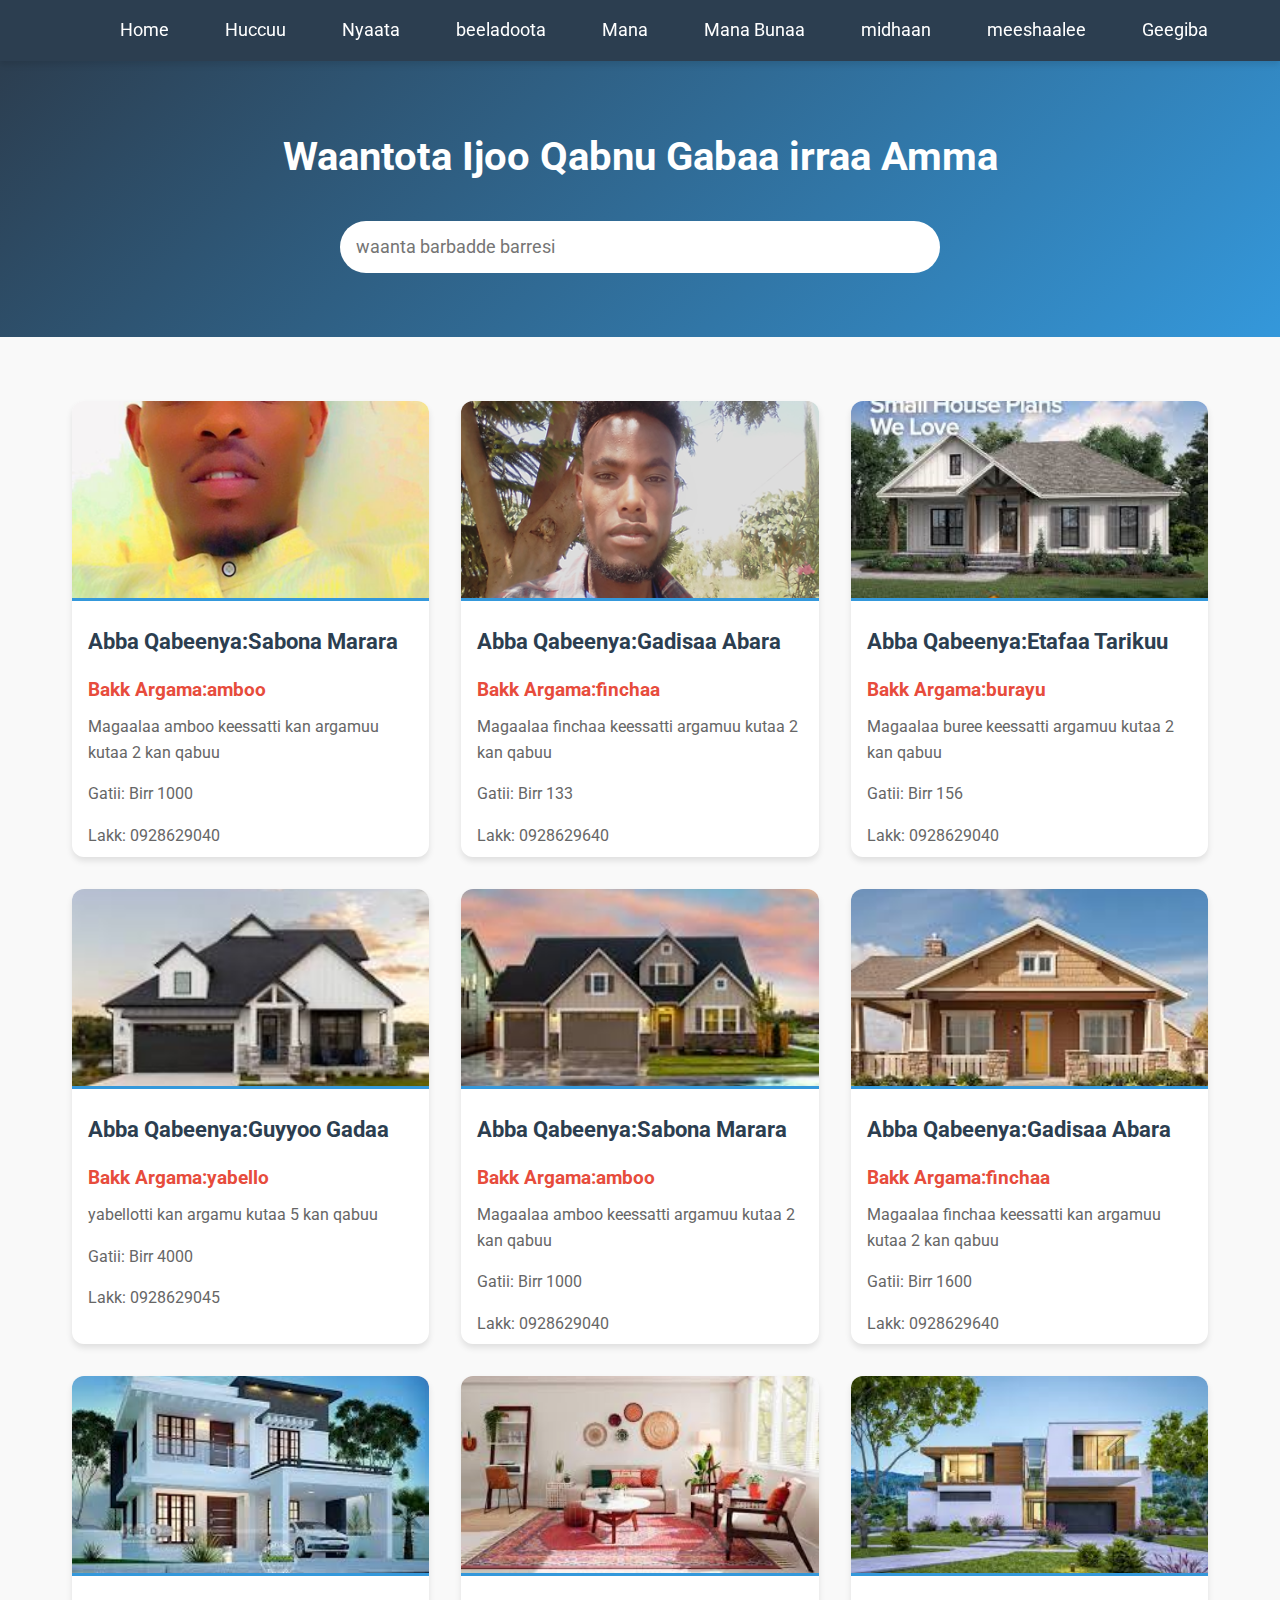
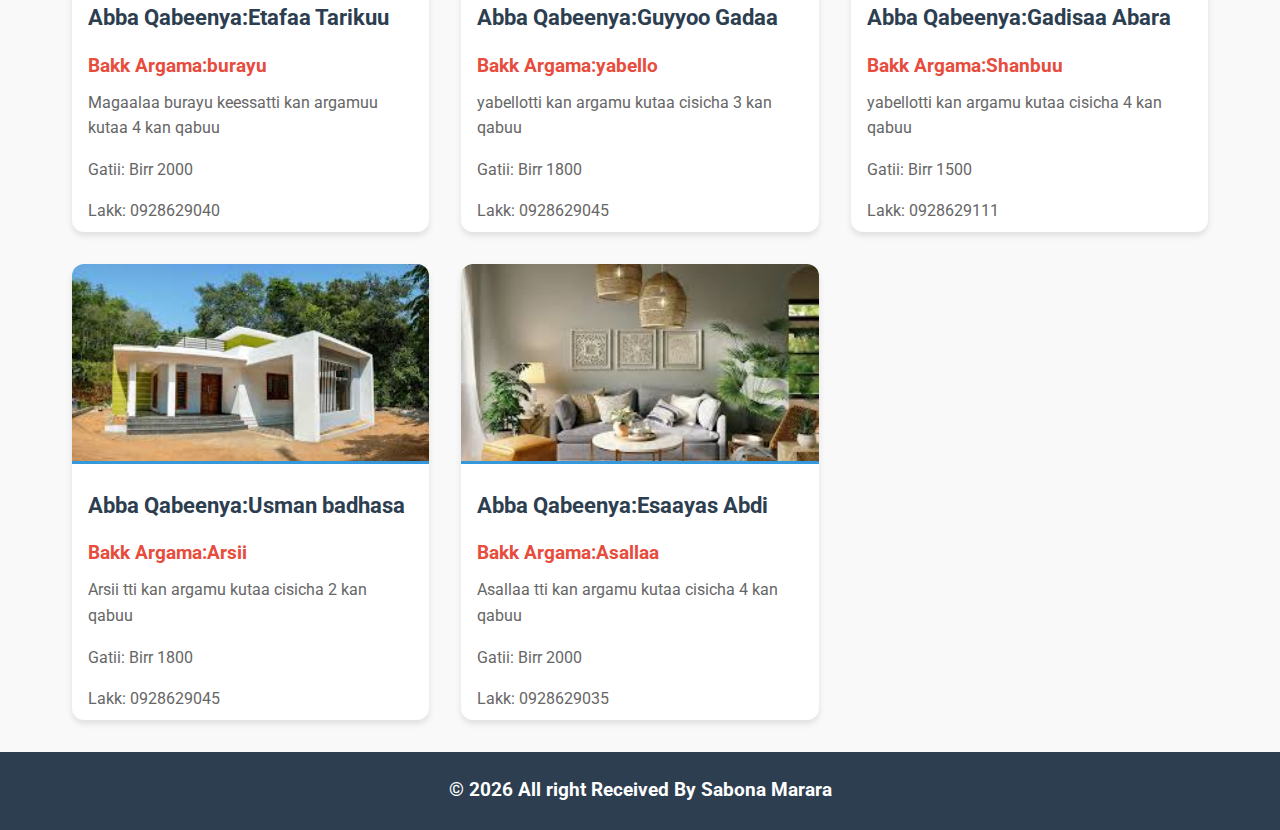
==== commit 159cac23: "Merge remote changes" ====
--- a/index.html
+++ b/index.html
@@ -3,22 +3,39 @@
   <head>
     <meta charset="UTF-8" />
     <meta name="viewport" content="width=device-width, initial-scale=1.0" />
-    <title>Mannen Kireefaman</title>
-    <link rel="stylesheet" href="index.css" />
-    <link rel="stylesheet" href="https://fonts.googleapis.com/css?family=Roboto:300,400,500,700&display=swap" />
+    <title>BAGA NAGAAN GARA GABAA KEENYAA DHUFTAN</title>
+    <link rel="stylesheet" href="home.css" />
+    <link
+      rel="stylesheet"
+      href="https://fonts.googleapis.com/css?family=Roboto:300,400,500,700&display=swap"
+    />
   </head>
   <body>
     <div class="list-ittem">
-      <a href="https://forms.gle/74eE5yvAygZg1Eqk9">Kiraa Latachudhaf</a>
-      <a class="yaada" href="contact.html">Yaada Yoo Qabatee</a>
+      <ol>
+        <li class="home">
+          
+        </li>
+        <li class="home">
+         
+        </li>
+        <li class="home"><a href="">Home</a></li>
+        <li class="home"><a href="closes.html">Huccuu</a></li>
+        <li class="home"><a href="food.html">Nyaata</a></li>
+        <li class="home"><a href="animal.html">beeladoota</a></li>
+        <li class="home"><a href="manakiraa.html">Mana</a></li>
+        <li class="home"><a href="manabuna.html">Mana Bunaa</a></li>
+        <li class="home"><a href="rawfood.html"> midhaan</a></li>
+        <li class="home"><a href="tool.html">meeshaalee</a></li>
+        <li class="home"><a href="travel.html">Geegiba</a></li>
+      </ol>
     </div>
     <div id="search-container">
-      <h1>Manneen Kirefaman</h1>
-      <p>Idoo kirefachuu barbadde:</p>
+      <h1>Waantota Ijoo Qabnu Gabaa irraa Amma</h1>
       <input
         type="text"
         id="place-search"
-        placeholder="Idoo kirefachuu barbadde barresi"
+        placeholder="waanta barbadde barresi"
       />
     </div>
     <div id="content-container"></div>
--- a/home.css
+++ b/home.css
@@ -0,0 +1,205 @@
+/* home.css */
+:root {
+  --primary-color: #2c3e50;
+  --secondary-color: #3498db;
+  --accent-color: #e74c3c;
+  --text-color: #333;
+  --light-bg: #f9f9f9;
+  --shadow: 0 4px 6px rgba(0, 0, 0, 0.1);
+}
+
+* {
+  margin: 0;
+  padding: 0;
+  box-sizing: border-box;
+  font-family: 'Roboto', sans-serif;
+}
+
+body {
+  background: var(--light-bg);
+  color: var(--text-color);
+  line-height: 1.6;
+  min-height: 100vh;
+  display: flex;
+  flex-direction: column;
+}
+
+.list-ittem {
+  background: var(--primary-color);
+  padding: 1rem;
+  position: sticky;
+  top: 0;
+  z-index: 1000;
+  box-shadow: var(--shadow);
+}
+
+.list-ittem ol {
+  font-size: 18px;
+  display: flex;
+  justify-content: center;
+  flex-wrap: wrap;
+  gap: 1.5rem;
+  list-style: none;
+  margin: 0;
+}
+
+.list-ittem .home {
+  position: relative;
+  cursor: pointer;
+}
+
+.list-ittem a {
+  color: white;
+  text-decoration: none;
+  padding: 0.5rem 1rem;
+  border-radius: 4px;
+  transition: all 0.3s ease;
+  position: relative;
+  overflow: hidden;
+}
+
+.list-ittem a::before {
+  content: '';
+  position: absolute;
+  bottom: 0;
+  left: 0;
+  width: 0;
+  height: 2px;
+  background: var(--secondary-color);
+  transition: width 0.3s ease;
+}
+
+.list-ittem a:hover::before {
+  width: 100%;
+}
+
+.list-ittem a:hover {
+  color: var(--secondary-color);
+  transform: translateY(-2px);
+}
+
+#search-container {
+  text-align: center;
+  padding: 4rem 2rem;
+  background: linear-gradient(135deg, var(--primary-color), var(--secondary-color));
+  color: white;
+  margin-bottom: 2rem;
+}
+
+#search-container h1 {
+  font-size: 2.5rem;
+  margin-bottom: 1rem;
+  animation: fadeInUp 0.8s ease;
+}
+
+#place-search {
+  width: min(100%, 600px);
+  padding: 1rem;
+  border: none;
+  border-radius: 30px;
+  font-size: 1.1rem;
+  margin-top: 1rem;
+  transition: transform 0.3s ease;
+}
+
+#place-search:focus {
+  outline: none;
+  transform: scale(1.02);
+  box-shadow: var(--shadow);
+}
+
+#content-container {
+  display: grid;
+  grid-template-columns: repeat(auto-fit, minmax(300px, 1fr));
+  gap: 2rem;
+  padding: 2rem;
+  max-width: 1200px;
+  margin: 0 auto;
+}
+
+.item-container {
+  background: white;
+  border-radius: 12px;
+  overflow: hidden;
+  box-shadow: var(--shadow);
+  transition: transform 0.3s ease, box-shadow 0.3s ease;
+  cursor: pointer;
+  position: relative;
+}
+
+.item-container:hover {
+  transform: translateY(-5px);
+  box-shadow: 0 8px 15px rgba(0, 0, 0, 0.2);
+}
+
+.item-image {
+  width: 100%;
+  height: 200px;
+  object-fit: cover;
+  border-bottom: 3px solid var(--secondary-color);
+}
+
+.item-container h2 {
+  color: var(--primary-color);
+  padding: 1rem;
+  font-size: 1.4rem;
+}
+
+.item-container h3 {
+  color: var(--accent-color);
+  padding: 0 1rem;
+}
+
+.item-container p {
+  padding: 0.5rem 1rem;
+  color: #666;
+}
+
+#year {
+  text-align: center;
+  padding: 1.5rem;
+  background: var(--primary-color);
+  color: white;
+  margin-top: auto;
+}
+
+@keyframes fadeInUp {
+  from {
+    opacity: 0;
+    transform: translateY(20px);
+  }
+  to {
+    opacity: 1;
+    transform: translateY(0);
+  }
+}
+
+@media (max-width: 768px) {
+  .list-ittem ol {
+    gap: 1rem;
+  }
+  
+  #search-container h1 {
+    font-size: 2rem;
+  }
+  
+  #content-container {
+    grid-template-columns: 1fr;
+    padding: 1rem;
+  }
+  
+  .item-container {
+    margin-bottom: 1rem;
+  }
+}
+
+/* Loading animation for content */
+@keyframes pulse {
+  0% { opacity: 0.6; transform: scale(0.98); }
+  50% { opacity: 1; transform: scale(1); }
+  100% { opacity: 0.6; transform: scale(0.98); }
+}
+
+.loading {
+  animation: pulse 1.5s infinite;
+}